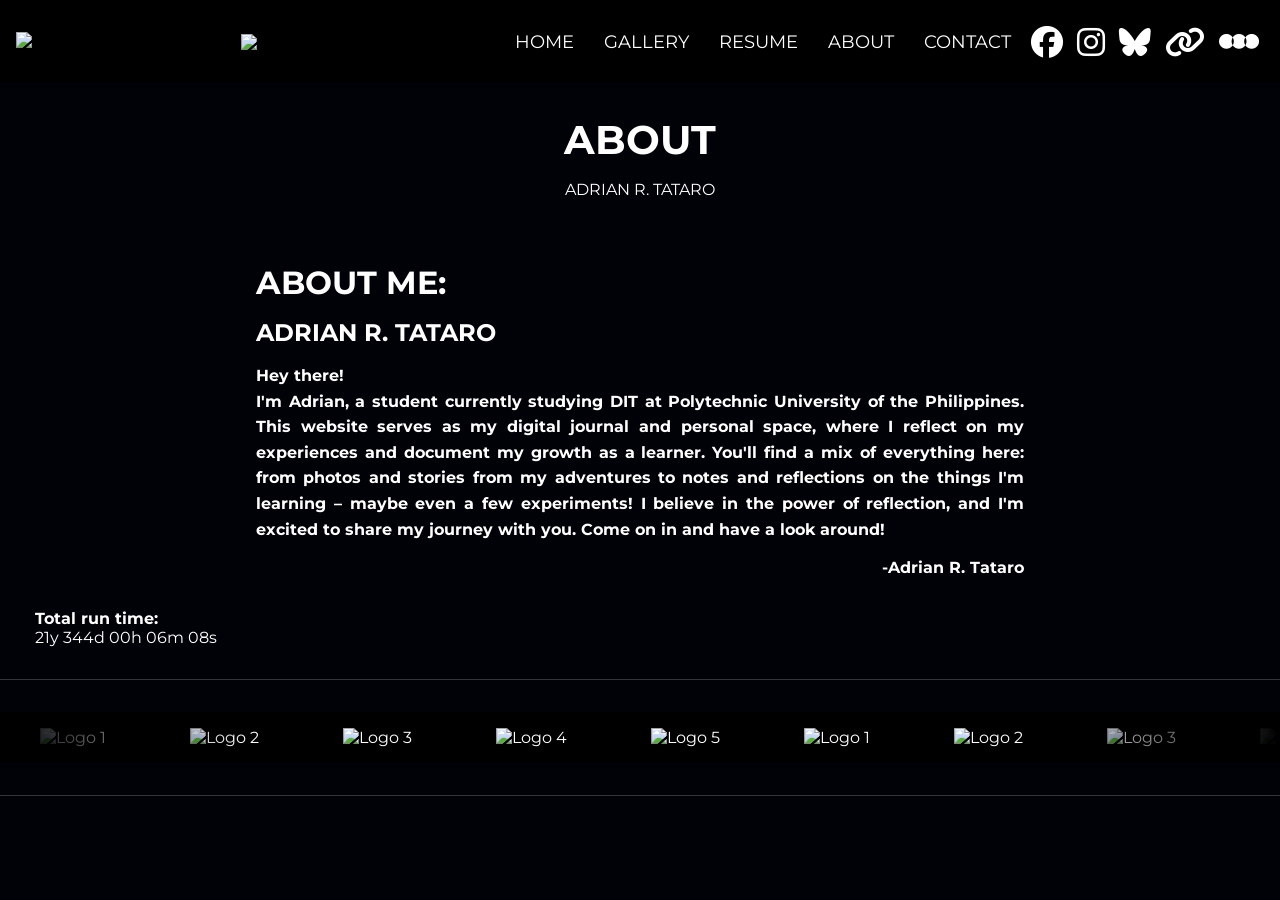
==== about.html @ 71520cca "Add files via upload" ====
<!DOCTYPE html>
<html lang="en">
<head>
    <meta charset="UTF-8">
    <meta name="viewport" content="width=device-width, initial-scale=1.0">
    <title>Adrian R. Tataro</title>
    <link rel="icon" type="image/x-icon" href="assets/logo.svg">
    <link rel="stylesheet" href="about.css">
    <link rel="stylesheet" href="https://cdnjs.cloudflare.com/ajax/libs/font-awesome/6.6.0/css/all.min.css" integrity="sha512-Kc323vGBEqzTmouAECnVceyQqyqdsSiqLQISBL29aUW4U/M7pSPA/gEUZQqv1cwx4OnYxTxve5UMg5GT6L4JJg==" crossorigin="anonymous" referrerpolicy="no-referrer" />
    <link href="https://fonts.googleapis.com/css2?family=Montserrat:wght@400;500&display=swap" rel="stylesheet">
</head>
<body>
    <div class="banner">
        <div class="navbar">
            <nav>
                <div class="box" id="box1">
                    <a href="https://www.facebook.com/DepedTayoTaytaySeniorHS.342569?mibextid=ZbWKwL">
                        <img src="assets/logo.svg" class="logo" id="box1">
                    </a>
                </div>
                <img src="assets/adrian.svg" class="logo">  
                <div class="openMenu"><i class="fa fa-bars"></i></div>
                <ul class="mainMenu">
                    <li><a href="index.html">HOME</a></li>
                    <li><a href="gallery.html">GALLERY</a></li> 
                    <li><a href="resume.html">RESUME</a></li>
                    <li><a href="about.html">ABOUT</a></li>
                    <li><a href="contact.html">CONTACT</a></li>
                    <div class="closeMenu"><i class="fa fa-times"></i></div>
                    <span class="icons">
                        <a href="https://www.facebook.com/share/1AsnCJMEmv/"><i class="fab fa-facebook"></i></a>
                        <a href="https://www.instagram.com/itzzianrt?igsh=MW01MHlsNHFwZWdldg=="><i class="fab fa-instagram"></i></a>
                        <a href="https://bsky.app/profile/ianrem.bsky.social"><i class="fa-brands fa-bluesky"></i></a>
                        <a href="https://10dumplings.carrd.co/"><i class="fa-solid fa-link"></i></a>
                        <a href="https://boxd.it/aoNG5"><i class="fa-brands fa-letterboxd"></i></a>
                    </span>
                </ul>
            </nav>
        </div>

        <div class="content">
            <h1>ABOUT</h1>
            <p>ADRIAN R. TATARO</p>
        </div>
    
        <div class="abouti">
            <h1>ABOUT ME:</h1>
            <h2>ADRIAN R. TATARO</h2>
            <h3>
                Hey there! <br>I'm Adrian, a student currently studying DIT at Polytechnic University of the Philippines. This website serves as my digital journal and personal space, where I reflect on my experiences and document my growth as a learner. You'll find a mix of everything here: from photos and stories from my adventures to notes and reflections on the things I'm learning – maybe even a few experiments! I believe in the power of reflection, and I'm excited to share my journey with you. Come on in and have a look around!
            </h3>
            <h6>-Adrian R. Tataro</h6>    
        </div>

        <!-- Total run time since creation (set start date in data-start) -->
                <div class="runtime">
                        <h4>Total run time:</h4>
                        <p id="runTime" data-start="2005-01T00:00:00Z">Calculating...</p>
                        <!-- Inline fallback: compute and display elapsed time immediately in case external JS is delayed or blocked -->
                        <script>
                        (function(){
                            try{
                                const el = document.getElementById('runTime');
                                if(!el) return;
                                const raw = (el.getAttribute('data-start')||'2020-01-01T00:00:00Z').trim();
                                let start = new Date(raw);
                                if (isNaN(start)) {
                                    if (/^\d{4}-\d{2}$/.test(raw)) start = new Date(raw + '-01T00:00:00Z');
                                    else if (/^\d{4}$/.test(raw)) start = new Date(raw + '-01-01T00:00:00Z');
                                }
                                if (isNaN(start)) return;
                                function formatElapsed(ms){
                                    const totalSec = Math.floor(ms/1000);
                                    const years = Math.floor(totalSec/(3600*24*365));
                                    const days = Math.floor((totalSec % (3600*24*365)) / (3600*24));
                                    const hours = Math.floor((totalSec % (3600*24)) / 3600);
                                    const minutes = Math.floor((totalSec % 3600) / 60);
                                    const seconds = totalSec % 60;
                                    const parts = [];
                                    if (years) parts.push(years + 'y');
                                    if (days) parts.push(days + 'd');
                                    parts.push(String(hours).padStart(2,'0') + 'h');
                                    parts.push(String(minutes).padStart(2,'0') + 'm');
                                    parts.push(String(seconds).padStart(2,'0') + 's');
                                    return parts.join(' ');
                                }
                                el.textContent = formatElapsed(Date.now() - start);
                            }catch(e){/* noop */}
                        })();
                        </script>
        
                </div>
    
        <hr>
    
        <div class="logos">
            <div class="logos-slide">
                <img src="assets/13.svg" alt="Logo 1" />
                <img src="assets/14.svg" alt="Logo 2" />
                <img src="assets/15.svg" alt="Logo 3" />
                <img src="assets/16.svg" alt="Logo 4" />
                <img src="assets/17.svg" alt="Logo 5" />
            </div>
            <div class="logos-slide">
                <img src="assets/13.svg" alt="Logo 1" />
                <img src="assets/14.svg" alt="Logo 2" />
                <img src="assets/15.svg" alt="Logo 3" />
                <img src="assets/16.svg" alt="Logo 4" />
                <img src="assets/17.svg" alt="Logo 5" />
            </div>
        </div>
        <hr>
    </div>

    <script src="./script.js"></script>
</body>
</html>
---- about.css ----
* {
  box-sizing: border-box;
  margin: 0;
  padding: 0;
}

body {
  background-color: #040720;
  font-family: "Montserrat", sans-serif;
  color: #fff;
}

.banner {
  width: 100%;
  min-height: 100vh;
  background-image: linear-gradient(rgba(0, 0, 0, 0.75), rgba(0, 0, 0, 0.75)), url(assets/background.jpg);
  background-size: cover;
  background-position: center;
  background-attachment: fixed;
   /*padding: 1rem;*/
}

nav {
  background: rgb(0, 0, 0);
  color: rgb(255, 255, 255);
  display: flex;
  align-items: center;
  justify-content: space-between;
  padding: 1rem;
}

.logo {
  width: 50px;
  cursor: pointer;
}

#box1 {
  animation: logo 5s infinite linear;
}

@keyframes logo {
  from {
    transform: rotateY(0deg);
  }
  to {
    transform: rotateY(359deg);
  }
}

.mainMenu {
  display: flex;
  list-style: none;
}

.mainMenu li a {
  display: inline-block;
  padding: 15px;
  text-decoration: none;
  text-transform: uppercase;
  color: rgb(255, 255, 255);
  font-size: 1.1rem;
  transition: 0.2s ease;
}

.mainMenu li a:hover {
  background: rgb(255, 94, 0);
}

.openMenu,
.closeMenu {
  font-size: 2rem;
  display: none;
  cursor: pointer;
}

.icons i {
  color: white;
  font-size: 2rem;
  margin: 0 5px;
  cursor: pointer;
  margin-top: 10px;
}

.fa-facebook:hover {
  color: rgb(0, 110, 255);
}
.fa-bluesky:hover {
  color: rgb(86, 154, 243);
}
.fa-instagram:hover {
  color: rgb(255, 0, 191);
}
.fa-link:hover {
  color: rgb(255, 123, 0);
}
.fa-letterboxd:hover {
  color: green;
}

.content {
  text-align: center;
  padding: 2rem 0;
}

.content h1 {
  font-size: 2.5rem;
  margin-bottom: 1rem;
}

.abouti {
  max-width: 800px;
  margin: 0 auto;
  padding: 2rem 1rem;
}

.abouti h1 {
  font-size: 2rem;
  margin-bottom: 1rem;
}

.abouti h2 {
  font-size: 1.5rem;
  margin-bottom: 1rem;
}

.abouti h3 {
  font-size: 1rem;
  line-height: 1.6;
  margin-bottom: 1rem;
  text-align: justify;
}

.abouti h6 {
  font-size: 1rem;
  text-align: right;
}

/* Small left indent for the runtime block so text isn't flush against the edge */
.runtime {
  padding-left: 35px;
}

hr {
  border: none;
  border-top: 1px solid rgba(255, 255, 255, 0.2);
  margin: 2rem 0;
}

.logos {
  overflow: hidden;
  padding: 1rem 0;
  background: black;
  white-space: nowrap;
  position: relative;
}

.logos:before,
.logos:after {
  position: absolute;
  top: 0;
  width: 250px;
  height: 100%;
  content: "";
  z-index: 2;
}

.logos:before {
  left: 0;
  background: linear-gradient(to left, rgba(0, 0, 0, 0), black);
}

.logos:after {
  right: 0;
  background: linear-gradient(to right, rgba(0, 0, 0, 0), black);
}

.logos:hover .logos-slide {
  animation-play-state: paused;
}

.logos-slide {
  display: inline-block;
  animation: 10s slide infinite linear;
}

.logos-slide img {
  height: 50px;
  margin: 0 40px;
}

@keyframes slide {
  from {
    transform: translateX(0);
  }
  to {
    transform: translateX(-100%);
  }
}

@media (max-width: 800px) {
  .mainMenu {
    height: 100vh;
    position: fixed;
    top: 0;
    right: 0;
    left: 0;
    z-index: 10;
    flex-direction: column;
    justify-content: center;
    align-items: center;
    background: rgb(0, 0, 0);
    transition: top 1s ease;
    display: none;
  }

  .mainMenu .closeMenu {
    display: block;
    position: absolute;
    top: 20px;
    right: 20px;
  }

  .openMenu {
    display: block;
  }

  .mainMenu li a:hover {
    background: none;
    color: rgb(255, 123, 0);
  }

  .icons i {
    margin: 0 10px;
  }

  .content h1 {
    font-size: 2rem;
  }

  .content h6 {
    font-size: 0.9rem;
  }

  .abouti h1 {
    font-size: 1.75rem;
  }

  .abouti h2 {
    font-size: 1.25rem;
  }

  .abouti h3 {
    font-size: 0.9rem;
  }

  .logos-slide img {
    height: 40px;
    margin: 0 20px;
  }
}
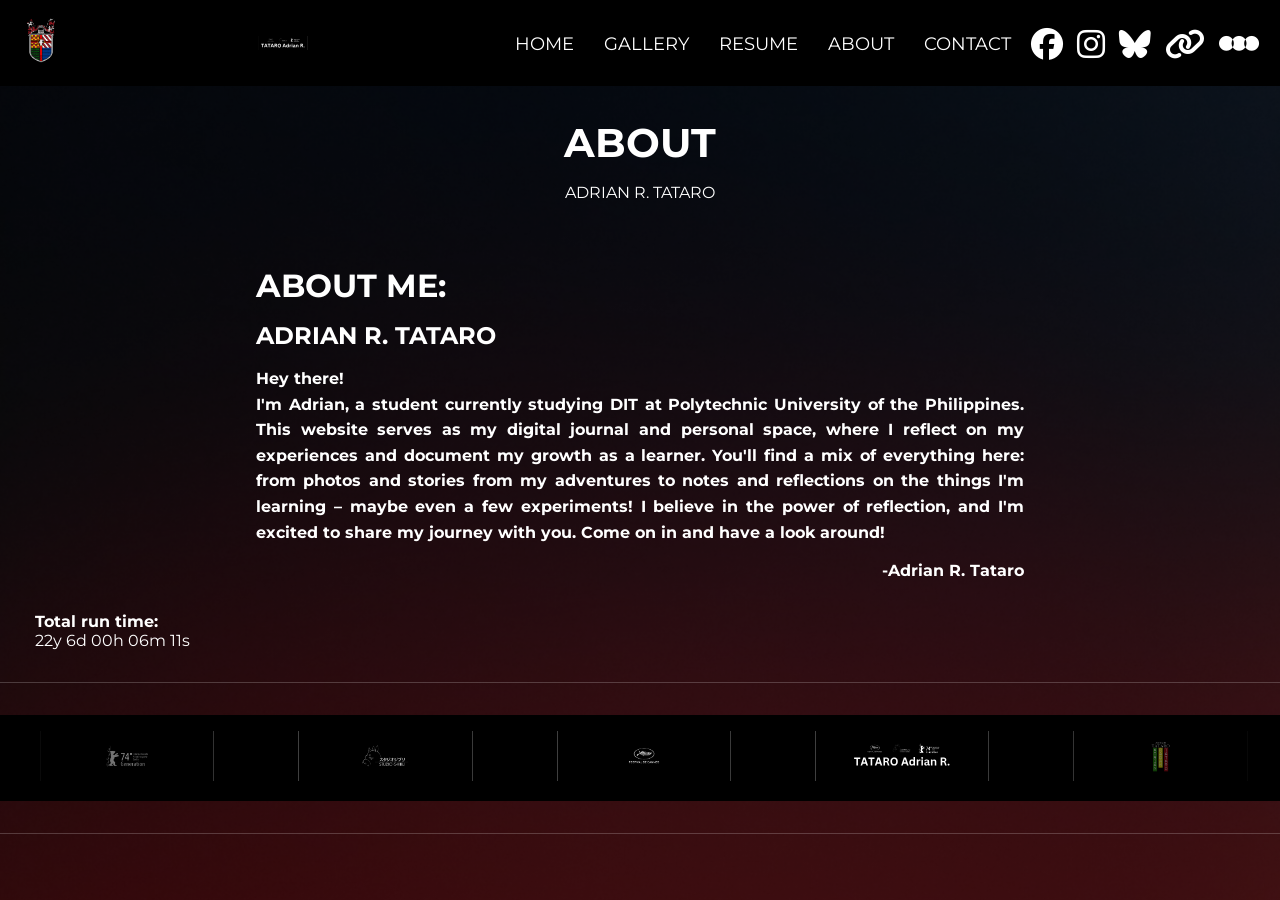
==== commit 83c84cef: "Add files via upload" ====
--- a/about.html
+++ b/about.html
@@ -56,13 +56,15 @@
         <!-- Total run time since creation (set start date in data-start) -->
                 <div class="runtime">
                         <h4>Total run time:</h4>
-                        <p id="runTime" data-start="2005-01T00:00:00Z">Calculating...</p>
+                        <p id="runTime" data-start="2004-11-30T00:00:00Z">Calculating...</p>
                         <!-- Inline fallback: compute and display elapsed time immediately in case external JS is delayed or blocked -->
                         <script>
                         (function(){
                             try{
                                 const el = document.getElementById('runTime');
                                 if(!el) return;
+                                // Mark that inline script is managing the runtime so external script won't start another interval
+                                window.__runTimeManaged = true;
                                 const raw = (el.getAttribute('data-start')||'2020-01-01T00:00:00Z').trim();
                                 let start = new Date(raw);
                                 if (isNaN(start)) {
@@ -70,22 +72,43 @@
                                     else if (/^\d{4}$/.test(raw)) start = new Date(raw + '-01-01T00:00:00Z');
                                 }
                                 if (isNaN(start)) return;
-                                function formatElapsed(ms){
-                                    const totalSec = Math.floor(ms/1000);
-                                    const years = Math.floor(totalSec/(3600*24*365));
-                                    const days = Math.floor((totalSec % (3600*24*365)) / (3600*24));
-                                    const hours = Math.floor((totalSec % (3600*24)) / 3600);
-                                    const minutes = Math.floor((totalSec % 3600) / 60);
-                                    const seconds = totalSec % 60;
+
+                                function computeParts(start, now){
+                                    let years = now.getFullYear() - start.getFullYear();
+                                    const anniv = new Date(start);
+                                    anniv.setFullYear(start.getFullYear() + years);
+                                    if (anniv > now) {
+                                        years--;
+                                        anniv.setFullYear(start.getFullYear() + years);
+                                    }
+                                    const msSinceAnniv = now - anniv;
+                                    const days = Math.floor(msSinceAnniv / (24*3600*1000));
+                                    let rem = msSinceAnniv - days * 24*3600*1000;
+                                    const hours = Math.floor(rem / (3600*1000)); rem -= hours * 3600*1000;
+                                    const minutes = Math.floor(rem / (60*1000)); rem -= minutes * 60*1000;
+                                    const seconds = Math.floor(rem / 1000);
+                                    return { years, days, hours, minutes, seconds };
+                                }
+
+                                function formatParts(p){
                                     const parts = [];
-                                    if (years) parts.push(years + 'y');
-                                    if (days) parts.push(days + 'd');
-                                    parts.push(String(hours).padStart(2,'0') + 'h');
-                                    parts.push(String(minutes).padStart(2,'0') + 'm');
-                                    parts.push(String(seconds).padStart(2,'0') + 's');
+                                    if (p.years) parts.push(p.years + 'y');
+                                    if (p.days || p.years) parts.push(p.days + 'd');
+                                    parts.push(String(p.hours).padStart(2,'0') + 'h');
+                                    parts.push(String(p.minutes).padStart(2,'0') + 'm');
+                                    parts.push(String(p.seconds).padStart(2,'0') + 's');
                                     return parts.join(' ');
                                 }
-                                el.textContent = formatElapsed(Date.now() - start);
+
+                                function tick(){
+                                    const now = new Date();
+                                    const p = computeParts(start, now);
+                                    el.textContent = formatParts(p);
+                                }
+
+                                tick();
+                                // update every second
+                                window.__runTimeInterval = window.__runTimeInterval || setInterval(tick, 1000);
                             }catch(e){/* noop */}
                         })();
                         </script>
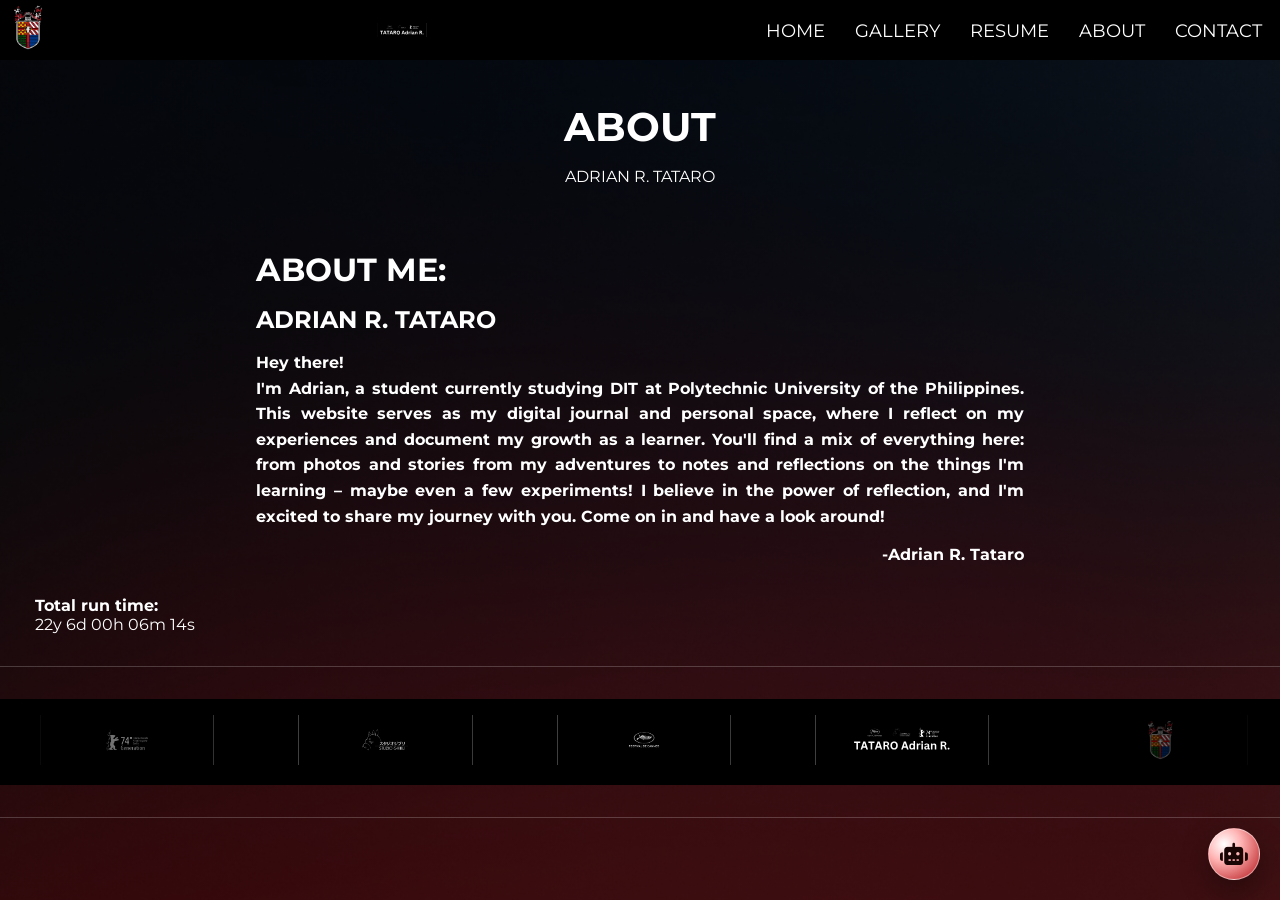
==== commit b935bc21: "Add files via upload" ====
--- a/about.html
+++ b/about.html
@@ -7,6 +7,7 @@
     <title>Adrian R. Tataro</title>
     <link rel="icon" type="image/x-icon" href="assets/logo.svg">
     <link rel="stylesheet" href="about.css">
+    <link rel="stylesheet" href="ai-assistant.css">
     <link rel="stylesheet" href="https://cdnjs.cloudflare.com/ajax/libs/font-awesome/6.6.0/css/all.min.css" integrity="sha512-Kc323vGBEqzTmouAECnVceyQqyqdsSiqLQISBL29aUW4U/M7pSPA/gEUZQqv1cwx4OnYxTxve5UMg5GT6L4JJg==" crossorigin="anonymous" referrerpolicy="no-referrer" />
     <link href="https://fonts.googleapis.com/css2?family=Montserrat:wght@400;500&display=swap" rel="stylesheet">
 </head>
@@ -136,7 +137,35 @@
         <hr>
     </div>
 
+    <!-- AIDI Site Assistant - START -->
+    <div id="ai-assistant">
+        <button id="ai-assistant-toggle" aria-label="Open site assistant">
+            <i class="fa-solid fa-robot"></i>
+        </button>
+
+        <div id="ai-assistant-popup" aria-label="AI assistant chat" role="dialog" aria-modal="false">
+            <div class="ai-assistant-header">
+                <span class="ai-assistant-title">AIDI Site Assistant</span>
+                <button id="ai-assistant-close" class="ai-assistant-close" aria-label="Close site assistant">&times;</button>
+            </div>
+            <div class="ai-assistant-body">
+                <div id="ai-assistant-response" class="ai-assistant-response"></div>
+                <div class="ai-assistant-input-row">
+                    <input type="text" id="ai-assistant-input" placeholder="Ask about this site...">
+                    <button id="ai-assistant-send">Send</button>
+                </div>
+                <div class="ai-assistant-hints">
+                    <span>Ask about sections, projects, or contact info.</span>
+                    <span>© Adrian R. Tataro</span>
+                </div>
+            </div>
+        </div>
+    </div>
+    <!-- AIDI Site Assistant - END -->
+
+    <script src="https://js.puter.com/v2/"></script>
     <script src="./script.js"></script>
+    <script src="./ai-assistant.js"></script>
 </body>
 </html>
 
--- a/about.css
+++ b/about.css
@@ -18,7 +18,7 @@
   background-size: cover;
   background-position: center;
   background-attachment: fixed;
-   /*padding: 1rem;*/
+  padding-top: 70px; /* reserve space for fixed navbar */
 }
 
 nav {
@@ -27,7 +27,17 @@
   display: flex;
   align-items: center;
   justify-content: space-between;
-  padding: 1rem;
+  padding: 0.2rem;
+}
+
+/* Keep the navbar visible while scrolling */
+.navbar {
+  position: fixed;
+  top: 0;
+  left: 0;
+  right: 0;
+  z-index: 9999;
+  background: rgba(0,0,0,0.95);
 }
 
 .logo {
@@ -74,6 +84,10 @@
   cursor: pointer;
 }
 
+.icons {
+  display: none;
+}
+
 .icons i {
   color: white;
   font-size: 2rem;
@@ -173,10 +187,6 @@
 .logos:after {
   right: 0;
   background: linear-gradient(to right, rgba(0, 0, 0, 0), black);
-}
-
-.logos:hover .logos-slide {
-  animation-play-state: paused;
 }
 
 .logos-slide {
@@ -210,8 +220,16 @@
     justify-content: center;
     align-items: center;
     background: rgb(0, 0, 0);
-    transition: top 1s ease;
-    display: none;
+    transform: translateY(-100%);
+    opacity: 0;
+    pointer-events: none;
+    transition: transform 0.3s ease, opacity 0.3s ease;
+  }
+
+  .mainMenu.is-open {
+    transform: translateY(0);
+    opacity: 1;
+    pointer-events: auto;
   }
 
   .mainMenu .closeMenu {
@@ -230,6 +248,13 @@
     color: rgb(255, 123, 0);
   }
 
+  .icons {
+    display: flex;
+    justify-content: center;
+    align-items: center;
+    margin-top: 1rem;
+  }
+
   .icons i {
     margin: 0 10px;
   }
--- a/ai-assistant.css
+++ b/ai-assistant.css
@@ -0,0 +1,278 @@
+/* Floating AI assistant widget */
+
+#ai-assistant {
+    position: fixed;
+    bottom: 20px;
+    right: 20px;
+    z-index: 9999;
+    font-family: 'Montserrat', system-ui, -apple-system, BlinkMacSystemFont, 'Segoe UI', sans-serif;
+}
+
+#ai-assistant-toggle {
+    width: 52px;
+    height: 52px;
+    border-radius: 50%;
+    border: 1px solid rgba(255, 255, 255, 0.45);
+    cursor: pointer;
+    display: flex;
+    align-items: center;
+    justify-content: center;
+    background: radial-gradient(circle at 30% 30%, #ffffff 0%, #ffb3b3 35%, #b31217 100%);
+    color: #1a0505;
+    box-shadow: 0 12px 28px rgba(0, 0, 0, 0.35);
+    transition: transform 0.2s ease, box-shadow 0.2s ease, background 0.2s ease, border-color 0.2s ease;
+}
+
+#ai-assistant-toggle i {
+    font-size: 22px;
+}
+
+/* Subtle "blinking" animation for the robot icon */
+#ai-assistant-toggle i.fa-robot {
+    animation: ai-eye-blink 2.5s infinite ease-in-out;
+    transform-origin: center 60%;
+}
+
+#ai-assistant-toggle:hover {
+    transform: translateY(-3px) scale(1.03);
+    box-shadow: 0 18px 36px rgba(0, 0, 0, 0.45);
+    border-color: rgba(255, 230, 230, 0.95);
+}
+
+#ai-assistant-toggle:active {
+    transform: translateY(0) scale(0.97);
+    box-shadow: 0 6px 18px rgba(0, 0, 0, 0.3);
+}
+
+/* Popup panel */
+
+#ai-assistant-popup {
+    position: fixed;
+    bottom: 90px;
+    right: 20px;
+    width: 320px;
+    max-width: calc(100% - 40px);
+    max-height: 70vh;
+    background: rgba(20, 0, 4, 0.93);
+    backdrop-filter: blur(12px);
+    border-radius: 18px;
+    box-shadow: 0 18px 40px rgba(0, 0, 0, 0.55);
+    overflow: hidden;
+    display: none;
+    flex-direction: column;
+}
+
+#ai-assistant-popup.open {
+    display: flex;
+    animation: ai-fade-in 0.25s ease-out;
+}
+
+.ai-assistant-header {
+    padding: 10px 14px;
+    background: linear-gradient(135deg, #5c0000 0%, #b31217 45%, #ff4b2b 100%);
+    color: #ffffff;
+    display: flex;
+    align-items: center;
+    justify-content: space-between;
+}
+
+.ai-assistant-title {
+    font-size: 13px;
+    font-weight: 600;
+    letter-spacing: 0.04em;
+    text-transform: uppercase;
+}
+
+.ai-assistant-close {
+    border: none;
+    background: transparent;
+    color: #ffffff;
+    font-size: 18px;
+    cursor: pointer;
+    padding: 0 4px;
+}
+
+.ai-assistant-body {
+    padding: 10px 12px 12px;
+    background: transparent;
+    display: flex;
+    flex-direction: column;
+    gap: 8px;
+}
+
+.ai-assistant-response {
+    min-height: 60px;
+    max-height: 200px;
+    overflow-y: auto;
+    padding: 8px 10px;
+    background: rgba(30, 0, 5, 0.9);
+    border-radius: 10px;
+    border: 1px solid rgba(255, 76, 76, 0.55);
+    font-size: 13px;
+    color: #fbecec;
+}
+
+.ai-assistant-response.show {
+    display: block;
+}
+
+.ai-assistant-input-row {
+    display: flex;
+    gap: 6px;
+    align-items: center;
+}
+
+#ai-assistant-input {
+    flex: 1;
+    padding: 8px 10px;
+    border-radius: 8px;
+    border: 1px solid #d0d0d0;
+    font-size: 13px;
+    outline: none;
+    box-sizing: border-box;
+}
+
+#ai-assistant-input:focus {
+    border-color: #667eea;
+}
+
+#ai-assistant-send {
+    padding: 8px 12px;
+    border-radius: 8px;
+    border: none;
+    cursor: pointer;
+    font-size: 13px;
+    font-weight: 600;
+    color: #ffffff;
+    background: linear-gradient(135deg, #5c0000 0%, #b31217 45%, #ff4b2b 100%);
+}
+
+#ai-assistant-send:hover {
+    filter: brightness(1.05);
+}
+
+.ai-assistant-hints {
+    font-size: 11px;
+    color: #666666;
+}
+
+.ai-assistant-hints span {
+    display: block;
+}
+
+.ai-loading {
+    display: inline-block;
+    width: 18px;
+    height: 18px;
+    border: 3px solid #e0e0e0;
+    border-top: 3px solid #667eea;
+    border-radius: 50%;
+    animation: ai-spin 1s linear infinite;
+    margin-right: 6px;
+}
+
+/* Threaded messages */
+
+.ai-msg {
+    margin-bottom: 6px;
+    display: flex;
+    flex-direction: column;
+    font-size: 12px;
+}
+
+.ai-msg-who {
+    font-weight: 600;
+    margin-bottom: 2px;
+}
+
+.ai-msg-text {
+    padding: 6px 8px;
+    border-radius: 6px;
+    background: #2b0005;
+    color: #fdf4f4;
+}
+
+.ai-msg-user .ai-msg-text {
+    background: #4d0005;
+    align-self: flex-end;
+}
+
+.ai-msg-assistant .ai-msg-text {
+    background: #2b0005;
+}
+
+.ai-msg-placeholder {
+    font-size: 12px;
+    color: #f3c0c0;
+}
+
+@keyframes ai-spin {
+    0% { transform: rotate(0deg); }
+    100% { transform: rotate(360deg); }
+}
+
+@keyframes ai-fade-in {
+    from {
+        opacity: 0;
+        transform: translateY(8px);
+    }
+    to {
+        opacity: 1;
+        transform: translateY(0);
+    }
+}
+
+@media (max-width: 900px) {
+    /* On small screens, keep the widget but make
+       the popup span more of the width for readability */
+    #ai-assistant-popup {
+        right: 10px;
+        left: 10px;
+        width: auto;
+    }
+}
+
+@media (max-width: 600px) {
+    #ai-assistant-popup {
+        bottom: 70px;
+        max-height: 60vh;
+        width: 90vw;
+        max-width: 280px;
+        right: 10px;
+        left: auto;
+    }
+
+    .ai-assistant-header {
+        padding: 8px 10px;
+    }
+
+    .ai-assistant-body {
+        padding: 8px 10px 10px;
+        gap: 6px;
+    }
+
+    .ai-assistant-response {
+        max-height: 160px;
+        font-size: 12px;
+    }
+
+    #ai-assistant-input {
+        padding: 6px 8px;
+        font-size: 12px;
+    }
+
+    #ai-assistant-send {
+        padding: 6px 10px;
+        font-size: 12px;
+    }
+}
+
+/* Simulate a quick eye blink by squashing the icon slightly */
+@keyframes ai-eye-blink {
+    0%, 88%, 100% {
+        transform: scaleY(1);
+    }
+    90%, 92% {
+        transform: scaleY(0.6);
+    }
+}
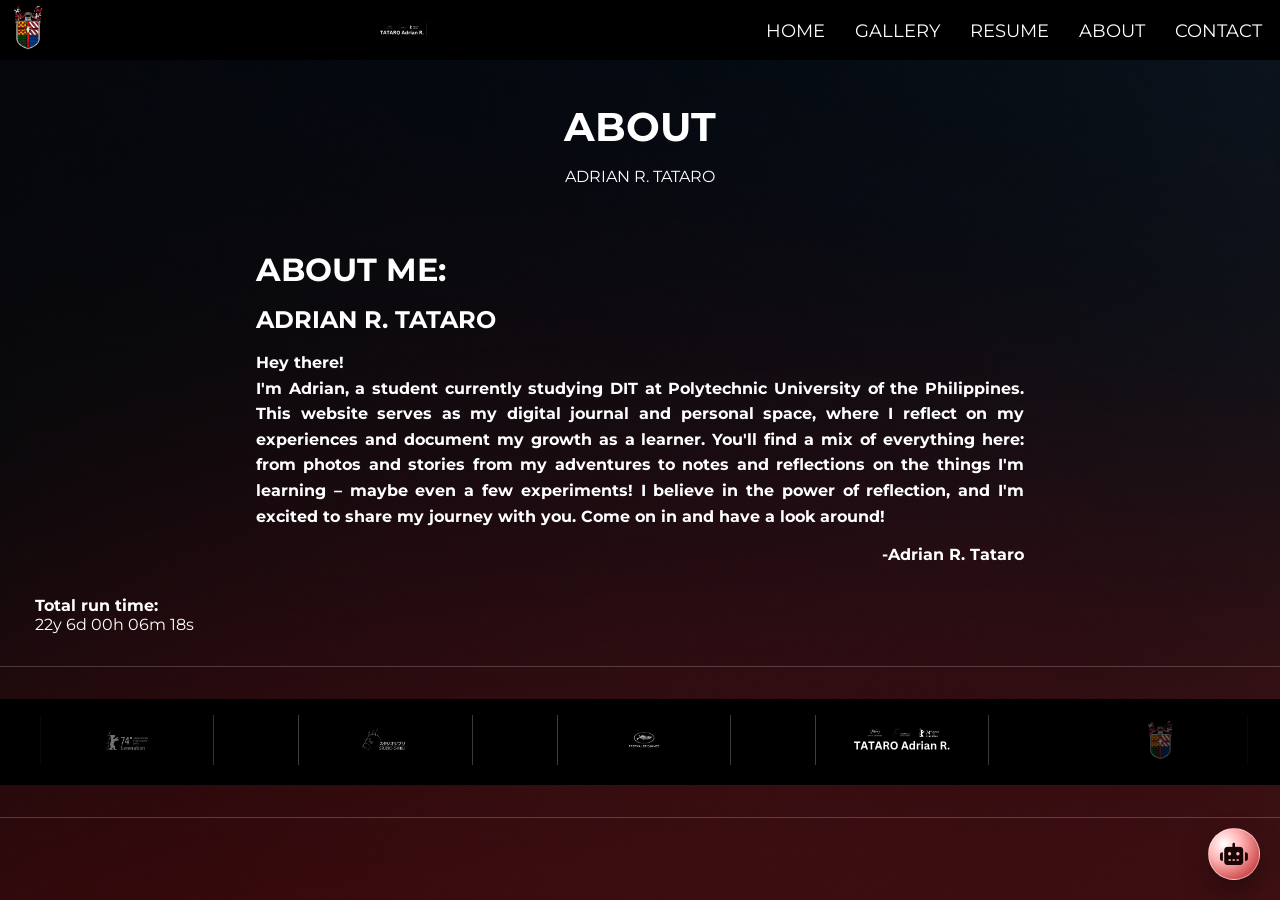
==== commit a3c74666: "Add files via upload" ====
--- a/about.html
+++ b/about.html
@@ -34,7 +34,7 @@
                         <a href="https://www.instagram.com/itzzianrt?igsh=MW01MHlsNHFwZWdldg=="><i class="fab fa-instagram"></i></a>
                         <a href="https://bsky.app/profile/ianrem.bsky.social"><i class="fa-brands fa-bluesky"></i></a>
                         <a href="https://10dumplings.carrd.co/"><i class="fa-solid fa-link"></i></a>
-                        <a href="https://boxd.it/aoNG5"><i class="fa-brands fa-letterboxd"></i></a>
+                        <a href="https://m.imdb.com/user/ur212800092/?ref_=ext_shr_lnk"><i class="fa-brands fa-imdb"></i></a>
                     </span>
                 </ul>
             </nav>
--- a/about.css
+++ b/about.css
@@ -108,8 +108,8 @@
 .fa-link:hover {
   color: rgb(255, 123, 0);
 }
-.fa-letterboxd:hover {
-  color: green;
+.fa-imdb:hover {
+  color: yellow;
 }
 
 .content {
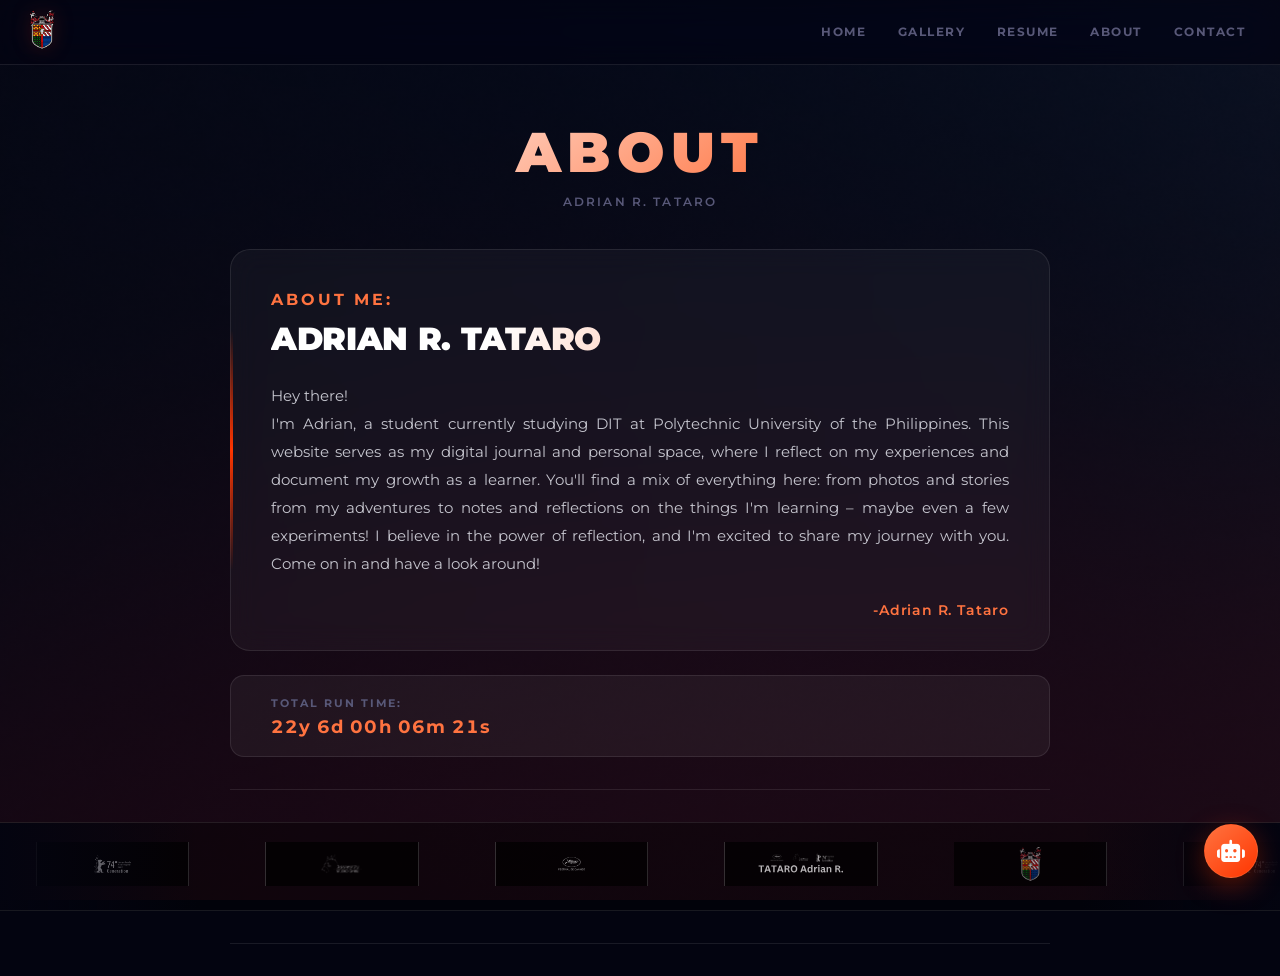
==== commit 178de48f: "Add files via upload" ====
--- a/about.html
+++ b/about.html
@@ -1,4 +1,3 @@
-
 <!DOCTYPE html>
 <html lang="en">
 <head>
@@ -8,10 +7,17 @@
     <link rel="icon" type="image/x-icon" href="assets/logo.svg">
     <link rel="stylesheet" href="about.css">
     <link rel="stylesheet" href="ai-assistant.css">
+    <link rel="stylesheet" href="site-enhancements.css">
     <link rel="stylesheet" href="https://cdnjs.cloudflare.com/ajax/libs/font-awesome/6.6.0/css/all.min.css" integrity="sha512-Kc323vGBEqzTmouAECnVceyQqyqdsSiqLQISBL29aUW4U/M7pSPA/gEUZQqv1cwx4OnYxTxve5UMg5GT6L4JJg==" crossorigin="anonymous" referrerpolicy="no-referrer" />
     <link href="https://fonts.googleapis.com/css2?family=Montserrat:wght@400;500&display=swap" rel="stylesheet">
 </head>
 <body>
+    <div id="site-splash" aria-hidden="true">
+        <img src="assets/logo.svg" alt="" class="splash-logo">
+        <div class="splash-spinner"></div>
+        <span class="splash-label">Loading</span>
+    </div>
+
     <div class="banner">
         <div class="navbar">
             <nav>
@@ -20,7 +26,7 @@
                         <img src="assets/logo.svg" class="logo" id="box1">
                     </a>
                 </div>
-                <img src="assets/adrian.svg" class="logo">  
+                 
                 <div class="openMenu"><i class="fa fa-bars"></i></div>
                 <ul class="mainMenu">
                     <li><a href="index.html">HOME</a></li>
@@ -163,10 +169,13 @@
     </div>
     <!-- AIDI Site Assistant - END -->
 
+    <button type="button" id="scroll-top-btn" aria-label="Scroll back to top">
+        <i class="fa-solid fa-arrow-up" aria-hidden="true"></i>
+    </button>
+
     <script src="https://js.puter.com/v2/"></script>
     <script src="./script.js"></script>
     <script src="./ai-assistant.js"></script>
+    <script src="./site-enhancements.js"></script>
 </body>
-</html>
-
-
+</html>
--- a/about.css
+++ b/about.css
@@ -1,192 +1,356 @@
-
-* {
+/* ============================================================
+   ABOUT.CSS — Adrian R. Tataro Portfolio · about.html
+   2026 redesign: glassmorphism, gradient text, aurora bg
+   ============================================================ */
+
+:root {
+  --bg:        #030410;
+  --surface:   rgba(255, 255, 255, 0.05);
+  --surface2:  rgba(255, 255, 255, 0.08);
+  --border:    rgba(255, 255, 255, 0.09);
+  --accent:    #ff3500;
+  --accent2:   #ff7340;
+  --text:      #ecedf5;
+  --muted:     #585878;
+  --glow:      rgba(255, 53, 0, 0.18);
+  --r:         14px;
+  --r-pill:    100px;
+}
+
+*, *::before, *::after {
   box-sizing: border-box;
   margin: 0;
   padding: 0;
 }
 
 body {
-  background-color: #040720;
+  background-color: var(--bg);
   font-family: "Montserrat", sans-serif;
-  color: #fff;
-}
-
+  color: var(--text);
+  overflow-x: hidden;
+}
+
+/* ── Aurora ambient layer ── */
+body::before {
+  content: '';
+  position: fixed;
+  inset: 0;
+  background:
+    radial-gradient(ellipse 65% 45% at 12% 12%, rgba(255, 53, 0, 0.08) 0%, transparent 65%),
+    radial-gradient(ellipse 45% 65% at 88% 85%, rgba(180, 18, 0, 0.06) 0%, transparent 65%),
+    radial-gradient(ellipse 35% 35% at 55% 45%, rgba(255, 100, 0, 0.03) 0%, transparent 55%);
+  pointer-events: none;
+  z-index: 0;
+}
+
+/* ─────────────────────────────────────────────
+   BANNER
+───────────────────────────────────────────── */
 .banner {
   width: 100%;
   min-height: 100vh;
-  background-image: linear-gradient(rgba(0, 0, 0, 0.75), rgba(0, 0, 0, 0.75)), url(assets/background.jpg);
+  background-image:
+    linear-gradient(rgba(3, 4, 16, 0.82), rgba(3, 4, 16, 0.90)),
+    url(assets/background.jpg);
   background-size: cover;
   background-position: center;
   background-attachment: fixed;
-  padding-top: 70px; /* reserve space for fixed navbar */
-}
-
+  padding-top: 70px;
+  position: relative;
+  z-index: 1;
+}
+
+/* ─────────────────────────────────────────────
+   NAVBAR — frosted glass
+───────────────────────────────────────────── */
 nav {
-  background: rgb(0, 0, 0);
-  color: rgb(255, 255, 255);
+  background: transparent;
+  color: var(--text);
   display: flex;
   align-items: center;
   justify-content: space-between;
-  padding: 0.2rem;
-}
-
-/* Keep the navbar visible while scrolling */
+  padding: 0 1.25rem;
+  height: 64px;
+}
+
 .navbar {
   position: fixed;
-  top: 0;
-  left: 0;
-  right: 0;
+  top: 0; left: 0; right: 0;
   z-index: 9999;
-  background: rgba(0,0,0,0.95);
+  background: rgba(3, 4, 16, 0.70);
+  backdrop-filter: blur(22px) saturate(180%);
+  -webkit-backdrop-filter: blur(22px) saturate(180%);
+  border-bottom: 1px solid var(--border);
 }
 
 .logo {
-  width: 50px;
+  width: 44px;
+  height: 44px;
   cursor: pointer;
-}
-
-#box1 {
-  animation: logo 5s infinite linear;
-}
+  filter: drop-shadow(0 0 10px var(--glow));
+  transition: filter 0.3s ease;
+}
+
+.logo:hover {
+  filter: drop-shadow(0 0 16px rgba(255, 115, 64, 0.4));
+}
+
+#box1 { animation: logo 6s infinite linear; }
 
 @keyframes logo {
-  from {
-    transform: rotateY(0deg);
-  }
-  to {
-    transform: rotateY(359deg);
-  }
-}
-
+  from { transform: rotateY(0deg); }
+  to   { transform: rotateY(360deg); }
+}
+
+/* ─────────────────────────────────────────────
+   MAIN MENU
+───────────────────────────────────────────── */
 .mainMenu {
   display: flex;
   list-style: none;
+  align-items: center;
+  gap: 0.1rem;
 }
 
 .mainMenu li a {
+  position: relative;
   display: inline-block;
-  padding: 15px;
+  padding: 9px 15px;
   text-decoration: none;
   text-transform: uppercase;
-  color: rgb(255, 255, 255);
-  font-size: 1.1rem;
-  transition: 0.2s ease;
+  color: var(--muted);
+  font-size: 0.72rem;
+  font-weight: 700;
+  letter-spacing: 0.13em;
+  border-radius: 8px;
+  transition: color 0.2s ease, background 0.2s ease;
+}
+
+.mainMenu li a::after {
+  content: '';
+  position: absolute;
+  bottom: 5px;
+  left: 50%;
+  transform: translateX(-50%) scaleX(0);
+  width: calc(100% - 30px);
+  height: 2px;
+  background: linear-gradient(90deg, var(--accent), var(--accent2));
+  border-radius: 1px;
+  transition: transform 0.25s cubic-bezier(0.4, 0, 0.2, 1);
 }
 
 .mainMenu li a:hover {
-  background: rgb(255, 94, 0);
+  color: var(--text);
+  background: var(--surface);
+}
+
+.mainMenu li a:hover::after {
+  transform: translateX(-50%) scaleX(1);
 }
 
 .openMenu,
 .closeMenu {
-  font-size: 2rem;
+  font-size: 1.5rem;
   display: none;
   cursor: pointer;
-}
-
-.icons {
-  display: none;
-}
+  color: var(--text);
+  padding: 8px;
+  border-radius: 8px;
+  transition: background 0.2s, color 0.2s;
+}
+
+.openMenu:hover, .closeMenu:hover {
+  background: var(--surface);
+  color: var(--accent2);
+}
+
+.icons { display: none; }
 
 .icons i {
-  color: white;
-  font-size: 2rem;
-  margin: 0 5px;
+  color: var(--muted);
+  font-size: 1.35rem;
+  margin: 0 8px;
   cursor: pointer;
-  margin-top: 10px;
-}
-
-.fa-facebook:hover {
-  color: rgb(0, 110, 255);
-}
-.fa-bluesky:hover {
-  color: rgb(86, 154, 243);
-}
-.fa-instagram:hover {
-  color: rgb(255, 0, 191);
-}
-.fa-link:hover {
-  color: rgb(255, 123, 0);
-}
-.fa-imdb:hover {
-  color: yellow;
-}
-
+  transition: color 0.2s, transform 0.2s;
+}
+
+.icons i:hover { transform: translateY(-3px); }
+
+.fa-facebook:hover  { color: #4f8ef7; }
+.fa-bluesky:hover   { color: #5b9ef9; }
+.fa-instagram:hover { color: #e040fb; }
+.fa-link:hover      { color: var(--accent2); }
+.fa-imdb:hover      { color: #f5c518; }
+
+/* ─────────────────────────────────────────────
+   PAGE HEADER
+───────────────────────────────────────────── */
 .content {
   text-align: center;
-  padding: 2rem 0;
+  padding: 3rem 2rem 1.5rem;
+  position: relative;
+  z-index: 1;
 }
 
 .content h1 {
-  font-size: 2.5rem;
-  margin-bottom: 1rem;
-}
-
+  font-size: clamp(2rem, 6vw, 3.5rem);
+  font-weight: 900;
+  letter-spacing: 0.12em;
+  text-transform: uppercase;
+  background: linear-gradient(140deg, #ffffff 20%, var(--accent2) 65%, var(--accent) 100%);
+  -webkit-background-clip: text;
+  -webkit-text-fill-color: transparent;
+  background-clip: text;
+  margin-bottom: 0.5rem;
+}
+
+.content p {
+  font-size: 0.75rem;
+  letter-spacing: 0.18em;
+  color: var(--muted);
+  text-transform: uppercase;
+  font-weight: 600;
+}
+
+/* ─────────────────────────────────────────────
+   ABOUT CARD
+───────────────────────────────────────────── */
 .abouti {
-  max-width: 800px;
-  margin: 0 auto;
-  padding: 2rem 1rem;
+  max-width: 820px;
+  margin: 1rem auto 0;
+  padding: 2.5rem 2.5rem 2rem;
+  background: rgba(255, 255, 255, 0.04);
+  backdrop-filter: blur(14px);
+  -webkit-backdrop-filter: blur(14px);
+  border: 1px solid var(--border);
+  border-radius: 20px;
+  position: relative;
+  z-index: 1;
+}
+
+/* Subtle accent glow on left edge */
+.abouti::before {
+  content: '';
+  position: absolute;
+  top: 20%;
+  left: -1px;
+  width: 3px;
+  height: 60%;
+  background: linear-gradient(180deg, transparent, var(--accent), transparent);
+  border-radius: 0 2px 2px 0;
 }
 
 .abouti h1 {
-  font-size: 2rem;
-  margin-bottom: 1rem;
+  font-size: 1.0rem;
+  font-weight: 700;
+  letter-spacing: 0.18em;
+  text-transform: uppercase;
+  color: var(--accent2);
+  margin-bottom: 0.6rem;
 }
 
 .abouti h2 {
-  font-size: 1.5rem;
-  margin-bottom: 1rem;
+  font-size: clamp(1.4rem, 4vw, 2rem);
+  font-weight: 900;
+  letter-spacing: -0.01em;
+  margin-bottom: 1.5rem;
+  background: linear-gradient(120deg, #ffffff 30%, var(--accent2) 100%);
+  -webkit-background-clip: text;
+  -webkit-text-fill-color: transparent;
+  background-clip: text;
 }
 
 .abouti h3 {
-  font-size: 1rem;
-  line-height: 1.6;
-  margin-bottom: 1rem;
+  font-size: 0.95rem;
+  font-weight: 400;
+  line-height: 1.85;
+  margin-bottom: 1.5rem;
   text-align: justify;
+  color: rgba(236, 237, 245, 0.82);
 }
 
 .abouti h6 {
-  font-size: 1rem;
+  font-size: 0.85rem;
+  font-weight: 600;
   text-align: right;
-}
-
-/* Small left indent for the runtime block so text isn't flush against the edge */
+  color: var(--accent2);
+  letter-spacing: 0.06em;
+}
+
+/* ─────────────────────────────────────────────
+   RUNTIME COUNTER
+───────────────────────────────────────────── */
 .runtime {
-  padding-left: 35px;
+  max-width: 820px;
+  margin: 1.5rem auto 0;
+  padding: 1.2rem 2rem 1.2rem 2.5rem;
+  background: var(--surface);
+  border: 1px solid var(--border);
+  border-radius: var(--r);
+  position: relative;
+  z-index: 1;
+  display: flex;
+  flex-direction: column;
+  gap: 0.4rem;
+}
+
+.runtime h4 {
+  font-size: 0.68rem;
+  font-weight: 700;
+  letter-spacing: 0.18em;
+  text-transform: uppercase;
+  color: var(--muted);
+}
+
+#runTime {
+  font-size: 1.1rem;
+  font-weight: 700;
+  letter-spacing: 0.06em;
+  color: var(--accent2);
+  font-variant-numeric: tabular-nums;
 }
 
 hr {
   border: none;
-  border-top: 1px solid rgba(255, 255, 255, 0.2);
-  margin: 2rem 0;
-}
-
+  border-top: 1px solid var(--border);
+  margin: 2rem auto;
+  max-width: 820px;
+  position: relative;
+  z-index: 1;
+}
+
+/* ─────────────────────────────────────────────
+   LOGO TICKER
+───────────────────────────────────────────── */
 .logos {
   overflow: hidden;
-  padding: 1rem 0;
-  background: black;
+  padding: 1.2rem 0;
+  background: rgba(0, 0, 0, 0.35);
   white-space: nowrap;
   position: relative;
-}
-
-.logos:before,
-.logos:after {
+  z-index: 1;
+  border-top: 1px solid var(--border);
+  border-bottom: 1px solid var(--border);
+}
+
+.logos::before,
+.logos::after {
   position: absolute;
   top: 0;
-  width: 250px;
+  width: 200px;
   height: 100%;
   content: "";
   z-index: 2;
 }
 
-.logos:before {
+.logos::before {
   left: 0;
-  background: linear-gradient(to left, rgba(0, 0, 0, 0), black);
-}
-
-.logos:after {
+  background: linear-gradient(to right, rgba(3, 4, 16, 0.95), transparent);
+}
+
+.logos::after {
   right: 0;
-  background: linear-gradient(to right, rgba(0, 0, 0, 0), black);
+  background: linear-gradient(to left, rgba(3, 4, 16, 0.95), transparent);
 }
 
 .logos-slide {
@@ -195,39 +359,49 @@
 }
 
 .logos-slide img {
-  height: 50px;
-  margin: 0 40px;
+  height: 44px;
+  margin: 0 36px;
+  opacity: 0.7;
+  transition: opacity 0.2s;
+  filter: brightness(1) invert(0);
+}
+
+.logos-slide img:hover {
+  opacity: 1;
 }
 
 @keyframes slide {
-  from {
-    transform: translateX(0);
-  }
-  to {
-    transform: translateX(-100%);
-  }
-}
-
+  from { transform: translateX(0); }
+  to   { transform: translateX(-100%); }
+}
+
+/* ─────────────────────────────────────────────
+   RESPONSIVE — 800px
+───────────────────────────────────────────── */
 @media (max-width: 800px) {
+  nav { padding: 0 1rem; }
+
   .mainMenu {
     height: 100vh;
     position: fixed;
-    top: 0;
-    right: 0;
-    left: 0;
+    top: 0; right: 0; left: 0;
     z-index: 10;
     flex-direction: column;
     justify-content: center;
     align-items: center;
-    background: rgb(0, 0, 0);
-    transform: translateY(-100%);
+    gap: 0.3rem;
+    background: rgba(3, 4, 16, 0.97);
+    backdrop-filter: blur(24px);
+    -webkit-backdrop-filter: blur(24px);
+    transform: translateX(100%);
     opacity: 0;
     pointer-events: none;
-    transition: transform 0.3s ease, opacity 0.3s ease;
+    transition: transform 0.35s cubic-bezier(0.4, 0, 0.2, 1),
+                opacity 0.35s ease;
   }
 
   .mainMenu.is-open {
-    transform: translateY(0);
+    transform: translateX(0);
     opacity: 1;
     pointer-events: auto;
   }
@@ -235,54 +409,50 @@
   .mainMenu .closeMenu {
     display: block;
     position: absolute;
-    top: 20px;
-    right: 20px;
-  }
-
-  .openMenu {
-    display: block;
+    top: 20px; right: 20px;
+  }
+
+  .mainMenu li a {
+    font-size: 1rem;
+    padding: 14px 28px;
   }
 
   .mainMenu li a:hover {
     background: none;
-    color: rgb(255, 123, 0);
-  }
+    color: var(--accent2);
+  }
+
+  .mainMenu li a::after { display: none; }
+
+  .openMenu { display: block; }
 
   .icons {
     display: flex;
     justify-content: center;
     align-items: center;
-    margin-top: 1rem;
-  }
-
-  .icons i {
-    margin: 0 10px;
-  }
-
-  .content h1 {
-    font-size: 2rem;
-  }
-
-  .content h6 {
-    font-size: 0.9rem;
-  }
-
-  .abouti h1 {
-    font-size: 1.75rem;
-  }
-
-  .abouti h2 {
-    font-size: 1.25rem;
-  }
-
-  .abouti h3 {
-    font-size: 0.9rem;
+    gap: 1.2rem;
+    margin-top: 2rem;
+  }
+
+  .icons i { font-size: 1.6rem; margin: 0; }
+
+  .content h1 { font-size: 2rem; }
+
+  .abouti {
+    margin: 1rem 1rem 0;
+    padding: 1.5rem 1.25rem;
+  }
+
+  .abouti h2 { font-size: 1.4rem; }
+  .abouti h3 { font-size: 0.88rem; }
+
+  .runtime {
+    margin: 1.5rem 1rem 0;
+    padding: 1rem 1.25rem;
   }
 
   .logos-slide img {
-    height: 40px;
+    height: 36px;
     margin: 0 20px;
   }
-}
-
-
+}
--- a/ai-assistant.css
+++ b/ai-assistant.css
@@ -1,278 +1,344 @@
-/* Floating AI assistant widget */
+/* ============================================================
+   AI-ASSISTANT.CSS — AIDI Site Assistant widget
+   2026 redesign: matches portfolio glassmorphism system
+   ============================================================ */
 
 #ai-assistant {
-    position: fixed;
-    bottom: 20px;
-    right: 20px;
-    z-index: 9999;
-    font-family: 'Montserrat', system-ui, -apple-system, BlinkMacSystemFont, 'Segoe UI', sans-serif;
-}
-
+  position: fixed;
+  bottom: 22px;
+  right: 22px;
+  z-index: 10000;
+  font-family: 'Montserrat', system-ui, -apple-system, sans-serif;
+}
+
+/* ─────────────────────────────────────────────
+   TOGGLE BUTTON
+───────────────────────────────────────────── */
 #ai-assistant-toggle {
-    width: 52px;
-    height: 52px;
-    border-radius: 50%;
-    border: 1px solid rgba(255, 255, 255, 0.45);
-    cursor: pointer;
-    display: flex;
-    align-items: center;
-    justify-content: center;
-    background: radial-gradient(circle at 30% 30%, #ffffff 0%, #ffb3b3 35%, #b31217 100%);
-    color: #1a0505;
-    box-shadow: 0 12px 28px rgba(0, 0, 0, 0.35);
-    transition: transform 0.2s ease, box-shadow 0.2s ease, background 0.2s ease, border-color 0.2s ease;
+  width: 54px;
+  height: 54px;
+  border-radius: 50%;
+  border: 1px solid rgba(255, 115, 64, 0.4);
+  cursor: pointer;
+  display: flex;
+  align-items: center;
+  justify-content: center;
+  background: linear-gradient(140deg, #ff7340 0%, #ff3500 100%);
+  color: #fff;
+  box-shadow:
+    0 8px 28px rgba(255, 53, 0, 0.35),
+    0 2px 8px rgba(0, 0, 0, 0.3);
+  transition: transform 0.22s ease,
+              box-shadow 0.22s ease;
 }
 
 #ai-assistant-toggle i {
-    font-size: 22px;
-}
-
-/* Subtle "blinking" animation for the robot icon */
+  font-size: 22px;
+}
+
 #ai-assistant-toggle i.fa-robot {
-    animation: ai-eye-blink 2.5s infinite ease-in-out;
-    transform-origin: center 60%;
+  animation: ai-eye-blink 3s infinite ease-in-out;
+  transform-origin: center 60%;
 }
 
 #ai-assistant-toggle:hover {
-    transform: translateY(-3px) scale(1.03);
-    box-shadow: 0 18px 36px rgba(0, 0, 0, 0.45);
-    border-color: rgba(255, 230, 230, 0.95);
+  transform: translateY(-3px) scale(1.05);
+  box-shadow:
+    0 14px 36px rgba(255, 53, 0, 0.5),
+    0 4px 12px rgba(0, 0, 0, 0.4);
 }
 
 #ai-assistant-toggle:active {
-    transform: translateY(0) scale(0.97);
-    box-shadow: 0 6px 18px rgba(0, 0, 0, 0.3);
-}
-
-/* Popup panel */
-
+  transform: translateY(0) scale(0.97);
+  box-shadow: 0 4px 16px rgba(255, 53, 0, 0.3);
+}
+
+/* ─────────────────────────────────────────────
+   POPUP PANEL
+───────────────────────────────────────────── */
 #ai-assistant-popup {
-    position: fixed;
-    bottom: 90px;
-    right: 20px;
-    width: 320px;
-    max-width: calc(100% - 40px);
-    max-height: 70vh;
-    background: rgba(20, 0, 4, 0.93);
-    backdrop-filter: blur(12px);
-    border-radius: 18px;
-    box-shadow: 0 18px 40px rgba(0, 0, 0, 0.55);
-    overflow: hidden;
-    display: none;
-    flex-direction: column;
+  position: fixed;
+  bottom: 88px;
+  right: 22px;
+  width: 330px;
+  max-width: calc(100% - 44px);
+  max-height: 72vh;
+  background: rgba(3, 4, 16, 0.92);
+  backdrop-filter: blur(20px) saturate(180%);
+  -webkit-backdrop-filter: blur(20px) saturate(180%);
+  border: 1px solid rgba(255, 115, 64, 0.2);
+  border-radius: 18px;
+  box-shadow:
+    0 20px 50px rgba(0, 0, 0, 0.6),
+    0 0 0 1px rgba(255, 255, 255, 0.05);
+  overflow: hidden;
+  display: none;
+  flex-direction: column;
 }
 
 #ai-assistant-popup.open {
-    display: flex;
-    animation: ai-fade-in 0.25s ease-out;
-}
-
+  display: flex;
+  animation: ai-fade-in 0.22s cubic-bezier(0.4, 0, 0.2, 1);
+}
+
+/* ─────────────────────────────────────────────
+   HEADER
+───────────────────────────────────────────── */
 .ai-assistant-header {
-    padding: 10px 14px;
-    background: linear-gradient(135deg, #5c0000 0%, #b31217 45%, #ff4b2b 100%);
-    color: #ffffff;
-    display: flex;
-    align-items: center;
-    justify-content: space-between;
+  padding: 12px 16px;
+  background: linear-gradient(135deg, rgba(255, 53, 0, 0.9) 0%, rgba(255, 115, 64, 0.85) 100%);
+  color: #ffffff;
+  display: flex;
+  align-items: center;
+  justify-content: space-between;
 }
 
 .ai-assistant-title {
-    font-size: 13px;
-    font-weight: 600;
-    letter-spacing: 0.04em;
-    text-transform: uppercase;
+  font-size: 11px;
+  font-weight: 700;
+  letter-spacing: 0.16em;
+  text-transform: uppercase;
+  opacity: 0.95;
 }
 
 .ai-assistant-close {
-    border: none;
-    background: transparent;
-    color: #ffffff;
-    font-size: 18px;
-    cursor: pointer;
-    padding: 0 4px;
-}
-
+  border: none;
+  background: rgba(255,255,255,0.15);
+  color: #ffffff;
+  font-size: 16px;
+  cursor: pointer;
+  width: 26px;
+  height: 26px;
+  border-radius: 6px;
+  display: flex;
+  align-items: center;
+  justify-content: center;
+  transition: background 0.2s;
+}
+
+.ai-assistant-close:hover {
+  background: rgba(255,255,255,0.28);
+}
+
+/* ─────────────────────────────────────────────
+   BODY
+───────────────────────────────────────────── */
 .ai-assistant-body {
-    padding: 10px 12px 12px;
-    background: transparent;
-    display: flex;
-    flex-direction: column;
-    gap: 8px;
+  padding: 12px 14px 14px;
+  background: transparent;
+  display: flex;
+  flex-direction: column;
+  gap: 8px;
 }
 
 .ai-assistant-response {
-    min-height: 60px;
-    max-height: 200px;
-    overflow-y: auto;
-    padding: 8px 10px;
-    background: rgba(30, 0, 5, 0.9);
-    border-radius: 10px;
-    border: 1px solid rgba(255, 76, 76, 0.55);
-    font-size: 13px;
-    color: #fbecec;
+  min-height: 60px;
+  max-height: 210px;
+  overflow-y: auto;
+  padding: 10px 12px;
+  background: rgba(255, 255, 255, 0.04);
+  border-radius: 10px;
+  border: 1px solid rgba(255, 255, 255, 0.08);
+  font-size: 12.5px;
+  color: #e8e8f2;
+  line-height: 1.55;
 }
 
 .ai-assistant-response.show {
-    display: block;
-}
-
+  display: block;
+}
+
+/* Scrollbar */
+.ai-assistant-response::-webkit-scrollbar {
+  width: 4px;
+}
+.ai-assistant-response::-webkit-scrollbar-track {
+  background: transparent;
+}
+.ai-assistant-response::-webkit-scrollbar-thumb {
+  background: rgba(255, 115, 64, 0.3);
+  border-radius: 2px;
+}
+
+/* ─────────────────────────────────────────────
+   INPUT ROW
+───────────────────────────────────────────── */
 .ai-assistant-input-row {
-    display: flex;
-    gap: 6px;
-    align-items: center;
+  display: flex;
+  gap: 6px;
+  align-items: center;
 }
 
 #ai-assistant-input {
-    flex: 1;
-    padding: 8px 10px;
-    border-radius: 8px;
-    border: 1px solid #d0d0d0;
-    font-size: 13px;
-    outline: none;
-    box-sizing: border-box;
+  flex: 1;
+  padding: 9px 12px;
+  border-radius: 9px;
+  border: 1px solid rgba(255, 255, 255, 0.1);
+  background: rgba(255, 255, 255, 0.06);
+  color: #ecedf5;
+  font-family: 'Montserrat', sans-serif;
+  font-size: 12.5px;
+  outline: none;
+  box-sizing: border-box;
+  transition: border-color 0.2s, background 0.2s;
+}
+
+#ai-assistant-input::placeholder {
+  color: rgba(236, 237, 245, 0.35);
 }
 
 #ai-assistant-input:focus {
-    border-color: #667eea;
+  border-color: rgba(255, 115, 64, 0.5);
+  background: rgba(255, 255, 255, 0.09);
 }
 
 #ai-assistant-send {
-    padding: 8px 12px;
-    border-radius: 8px;
-    border: none;
-    cursor: pointer;
-    font-size: 13px;
-    font-weight: 600;
-    color: #ffffff;
-    background: linear-gradient(135deg, #5c0000 0%, #b31217 45%, #ff4b2b 100%);
+  padding: 9px 14px;
+  border-radius: 9px;
+  border: none;
+  cursor: pointer;
+  font-family: 'Montserrat', sans-serif;
+  font-size: 12px;
+  font-weight: 700;
+  color: #ffffff;
+  background: linear-gradient(135deg, #ff3500 0%, #ff7340 100%);
+  box-shadow: 0 3px 12px rgba(255, 53, 0, 0.3);
+  transition: filter 0.2s, transform 0.2s;
 }
 
 #ai-assistant-send:hover {
-    filter: brightness(1.05);
-}
-
+  filter: brightness(1.1);
+  transform: translateY(-1px);
+}
+
+#ai-assistant-send:active {
+  transform: translateY(0);
+}
+
+/* ─────────────────────────────────────────────
+   HINTS
+───────────────────────────────────────────── */
 .ai-assistant-hints {
-    font-size: 11px;
-    color: #666666;
+  font-size: 10.5px;
+  color: rgba(236, 237, 245, 0.3);
+  display: flex;
+  justify-content: space-between;
+  align-items: center;
+  padding: 0 2px;
 }
 
 .ai-assistant-hints span {
-    display: block;
-}
-
+  display: block;
+}
+
+/* ─────────────────────────────────────────────
+   CHAT MESSAGES
+───────────────────────────────────────────── */
+.ai-msg {
+  margin-bottom: 7px;
+  display: flex;
+  flex-direction: column;
+  font-size: 12px;
+}
+
+.ai-msg-who {
+  font-size: 10px;
+  font-weight: 700;
+  letter-spacing: 0.1em;
+  text-transform: uppercase;
+  margin-bottom: 3px;
+  color: rgba(236, 237, 245, 0.5);
+}
+
+.ai-msg-text {
+  padding: 7px 10px;
+  border-radius: 8px;
+  background: rgba(255, 255, 255, 0.05);
+  color: #e8e8f2;
+  line-height: 1.5;
+}
+
+.ai-msg-user .ai-msg-text {
+  background: rgba(255, 53, 0, 0.15);
+  align-self: flex-end;
+  border: 1px solid rgba(255, 115, 64, 0.2);
+}
+
+.ai-msg-assistant .ai-msg-text {
+  background: rgba(255, 255, 255, 0.05);
+  border: 1px solid rgba(255, 255, 255, 0.07);
+}
+
+.ai-msg-placeholder {
+  font-size: 12px;
+  color: rgba(236, 237, 245, 0.5);
+}
+
+/* ─────────────────────────────────────────────
+   LOADING SPINNER
+───────────────────────────────────────────── */
 .ai-loading {
-    display: inline-block;
-    width: 18px;
-    height: 18px;
-    border: 3px solid #e0e0e0;
-    border-top: 3px solid #667eea;
-    border-radius: 50%;
-    animation: ai-spin 1s linear infinite;
-    margin-right: 6px;
-}
-
-/* Threaded messages */
-
-.ai-msg {
-    margin-bottom: 6px;
-    display: flex;
-    flex-direction: column;
+  display: inline-block;
+  width: 16px;
+  height: 16px;
+  border: 2.5px solid rgba(255, 255, 255, 0.15);
+  border-top: 2.5px solid #ff7340;
+  border-radius: 50%;
+  animation: ai-spin 0.8s linear infinite;
+  margin-right: 6px;
+  vertical-align: middle;
+}
+
+/* ─────────────────────────────────────────────
+   ANIMATIONS
+───────────────────────────────────────────── */
+@keyframes ai-spin {
+  0%   { transform: rotate(0deg); }
+  100% { transform: rotate(360deg); }
+}
+
+@keyframes ai-fade-in {
+  from {
+    opacity: 0;
+    transform: translateY(10px) scale(0.98);
+  }
+  to {
+    opacity: 1;
+    transform: translateY(0) scale(1);
+  }
+}
+
+@keyframes ai-eye-blink {
+  0%, 85%, 100% { transform: scaleY(1); }
+  88%, 91%      { transform: scaleY(0.55); }
+}
+
+/* ─────────────────────────────────────────────
+   RESPONSIVE
+───────────────────────────────────────────── */
+@media (max-width: 600px) {
+  #ai-assistant-popup {
+    bottom: 84px;
+    right: 10px;
+    left: 10px;
+    width: auto;
+    max-width: none;
+    max-height: 62vh;
+  }
+
+  #ai-assistant {
+    bottom: 16px;
+    right: 16px;
+  }
+
+  .ai-assistant-header { padding: 10px 13px; }
+  .ai-assistant-body   { padding: 10px 12px 12px; }
+
+  .ai-assistant-response {
+    max-height: 170px;
     font-size: 12px;
-}
-
-.ai-msg-who {
-    font-weight: 600;
-    margin-bottom: 2px;
-}
-
-.ai-msg-text {
-    padding: 6px 8px;
-    border-radius: 6px;
-    background: #2b0005;
-    color: #fdf4f4;
-}
-
-.ai-msg-user .ai-msg-text {
-    background: #4d0005;
-    align-self: flex-end;
-}
-
-.ai-msg-assistant .ai-msg-text {
-    background: #2b0005;
-}
-
-.ai-msg-placeholder {
-    font-size: 12px;
-    color: #f3c0c0;
-}
-
-@keyframes ai-spin {
-    0% { transform: rotate(0deg); }
-    100% { transform: rotate(360deg); }
-}
-
-@keyframes ai-fade-in {
-    from {
-        opacity: 0;
-        transform: translateY(8px);
-    }
-    to {
-        opacity: 1;
-        transform: translateY(0);
-    }
-}
-
-@media (max-width: 900px) {
-    /* On small screens, keep the widget but make
-       the popup span more of the width for readability */
-    #ai-assistant-popup {
-        right: 10px;
-        left: 10px;
-        width: auto;
-    }
-}
-
-@media (max-width: 600px) {
-    #ai-assistant-popup {
-        bottom: 70px;
-        max-height: 60vh;
-        width: 90vw;
-        max-width: 280px;
-        right: 10px;
-        left: auto;
-    }
-
-    .ai-assistant-header {
-        padding: 8px 10px;
-    }
-
-    .ai-assistant-body {
-        padding: 8px 10px 10px;
-        gap: 6px;
-    }
-
-    .ai-assistant-response {
-        max-height: 160px;
-        font-size: 12px;
-    }
-
-    #ai-assistant-input {
-        padding: 6px 8px;
-        font-size: 12px;
-    }
-
-    #ai-assistant-send {
-        padding: 6px 10px;
-        font-size: 12px;
-    }
-}
-
-/* Simulate a quick eye blink by squashing the icon slightly */
-@keyframes ai-eye-blink {
-    0%, 88%, 100% {
-        transform: scaleY(1);
-    }
-    90%, 92% {
-        transform: scaleY(0.6);
-    }
+  }
+
+  #ai-assistant-input  { padding: 8px 10px; font-size: 12px; }
+  #ai-assistant-send   { padding: 8px 12px; font-size: 11.5px; }
 }
--- a/site-enhancements.css
+++ b/site-enhancements.css
@@ -0,0 +1,395 @@
+/* ============================================================
+   SITE-ENHANCEMENTS.CSS — Adrian R. Tataro Portfolio
+   Shared across all pages: theme toggle, scroll-to-top, splash
+   screen, page transitions, gallery filter/skeleton, share UI,
+   accessibility (focus states, skip link, keyboard nav).
+   ============================================================ */
+
+/* ─────────────────────────────────────────────
+   ACCESSIBILITY: SKIP LINK + FOCUS STATES
+───────────────────────────────────────────── */
+.skip-link {
+  position: fixed;
+  top: -60px;
+  left: 14px;
+  z-index: 100000;
+  background: var(--accent, #ff3500);
+  color: #fff;
+  padding: 10px 18px;
+  border-radius: 8px;
+  font-family: "Montserrat", sans-serif;
+  font-size: 0.8rem;
+  font-weight: 700;
+  text-decoration: none;
+  transition: top 0.2s ease;
+}
+
+.skip-link:focus {
+  top: 14px;
+}
+
+a:focus-visible,
+button:focus-visible,
+input:focus-visible,
+textarea:focus-visible,
+[tabindex]:focus-visible {
+  outline: 2px solid var(--accent2, #ff7340);
+  outline-offset: 3px;
+  border-radius: 4px;
+}
+
+.openMenu:focus-visible,
+.closeMenu:focus-visible {
+  outline: 2px solid var(--accent2, #ff7340);
+  outline-offset: 2px;
+}
+
+/* ─────────────────────────────────────────────
+   SCROLL-TO-TOP BUTTON
+───────────────────────────────────────────── */
+#scroll-top-btn {
+  position: fixed;
+  bottom: 22px;
+  left: 22px;
+  z-index: 9998;
+  width: 46px;
+  height: 46px;
+  border-radius: 50%;
+  border: 1px solid rgba(255, 115, 64, 0.3);
+  background: rgba(3, 4, 16, 0.75);
+  backdrop-filter: blur(14px);
+  -webkit-backdrop-filter: blur(14px);
+  color: var(--accent2, #ff7340);
+  font-size: 1rem;
+  cursor: pointer;
+  display: flex;
+  align-items: center;
+  justify-content: center;
+  box-shadow: 0 8px 24px rgba(0, 0, 0, 0.35);
+  opacity: 0;
+  transform: translateY(14px) scale(0.9);
+  pointer-events: none;
+  transition: opacity 0.25s ease, transform 0.25s ease, background 0.2s ease;
+}
+
+#scroll-top-btn.visible {
+  opacity: 1;
+  transform: translateY(0) scale(1);
+  pointer-events: auto;
+}
+
+#scroll-top-btn:hover {
+  background: rgba(255, 53, 0, 0.18);
+  transform: translateY(-3px) scale(1.04);
+}
+
+@media (max-width: 600px) {
+  #scroll-top-btn {
+    bottom: 16px;
+    left: 16px;
+    width: 42px;
+    height: 42px;
+  }
+}
+
+/* ─────────────────────────────────────────────
+   SMOOTH SCROLL (in-page anchors)
+───────────────────────────────────────────── */
+html {
+  scroll-behavior: smooth;
+}
+
+@media (prefers-reduced-motion: reduce) {
+  html { scroll-behavior: auto; }
+  *, *::before, *::after { animation-duration: 0.01ms !important; animation-iteration-count: 1 !important; transition-duration: 0.01ms !important; }
+}
+
+/* ─────────────────────────────────────────────
+  PAGE LOAD / TRANSITION FADE
+───────────────────────────────────────────── */
+body {
+  opacity: 0;
+}
+
+body.page-loaded {
+  opacity: 1;
+  transition: opacity 0.45s ease;
+}
+
+body.page-fade-out {
+  opacity: 0 !important;
+  transition: opacity 0.22s ease;
+}
+
+/* ─────────────────────────────────────────────
+   SPLASH / PRELOADER SCREEN
+───────────────────────────────────────────── */
+#site-splash {
+  position: fixed;
+  inset: 0;
+  z-index: 999999;
+  display: flex;
+  flex-direction: column;
+  align-items: center;
+  justify-content: center;
+  gap: 18px;
+  background: #030410;
+  transition: opacity 0.5s ease, visibility 0.5s ease;
+}
+
+#site-splash.hide {
+  opacity: 0;
+  visibility: hidden;
+  pointer-events: none;
+}
+
+#site-splash .splash-logo {
+  width: 56px;
+  height: 56px;
+  filter: drop-shadow(0 0 14px rgba(255, 53, 0, 0.35));
+  animation: splash-pulse 1.4s ease-in-out infinite;
+}
+
+#site-splash .splash-spinner {
+  width: 26px;
+  height: 26px;
+  border: 3px solid rgba(255, 255, 255, 0.12);
+  border-top-color: #ff7340;
+  border-radius: 50%;
+  animation: splash-spin 0.8s linear infinite;
+}
+
+#site-splash .splash-label {
+  font-family: "Montserrat", sans-serif;
+  font-size: 0.68rem;
+  font-weight: 700;
+  letter-spacing: 0.22em;
+  text-transform: uppercase;
+  color: #585878;
+}
+
+@keyframes splash-spin { to { transform: rotate(360deg); } }
+@keyframes splash-pulse {
+  0%, 100% { transform: scale(1); opacity: 1; }
+  50% { transform: scale(1.08); opacity: 0.75; }
+}
+
+/* ─────────────────────────────────────────────
+   TOAST (share-link copied, etc.)
+───────────────────────────────────────────── */
+#aidi-toast {
+  position: fixed;
+  bottom: 22px;
+  left: 50%;
+  transform: translateX(-50%) translateY(20px);
+  z-index: 100000;
+  background: rgba(3, 4, 16, 0.92);
+  color: #ecedf5;
+  border: 1px solid rgba(255, 115, 64, 0.3);
+  padding: 10px 20px;
+  border-radius: 100px;
+  font-family: "Montserrat", sans-serif;
+  font-size: 0.78rem;
+  font-weight: 600;
+  letter-spacing: 0.04em;
+  opacity: 0;
+  pointer-events: none;
+  transition: opacity 0.25s ease, transform 0.25s ease;
+  box-shadow: 0 10px 28px rgba(0, 0, 0, 0.4);
+}
+
+#aidi-toast.show {
+  opacity: 1;
+  transform: translateX(-50%) translateY(0);
+}
+
+/* ─────────────────────────────────────────────
+   GALLERY: SKELETON LOADING
+───────────────────────────────────────────── */
+.gallery-container .polaroid {
+  position: relative;
+}
+
+.gallery-container .polaroid img.img-loading {
+  opacity: 0;
+}
+
+.gallery-container .polaroid::before {
+  content: '';
+  position: absolute;
+  inset: 0;
+  bottom: 46px;
+  background: linear-gradient(110deg, #e4e4e0 8%, #f2f2ee 18%, #e4e4e0 33%);
+  background-size: 200% 100%;
+  animation: skeleton-shimmer 1.4s linear infinite;
+  opacity: 0;
+  transition: opacity 0.2s ease;
+}
+
+.gallery-container .polaroid:has(img.img-loading)::before {
+  opacity: 1;
+}
+
+.gallery-container .polaroid img {
+  transition: opacity 0.35s ease;
+}
+
+@keyframes skeleton-shimmer {
+  0% { background-position: 200% 0; }
+  100% { background-position: -200% 0; }
+}
+
+/* ─────────────────────────────────────────────
+   GALLERY: FILTER / SEARCH BAR
+───────────────────────────────────────────── */
+.gallery-filter-bar {
+  max-width: 980px;
+  margin: 0 auto 0.5rem;
+  padding: 0 1.5rem;
+  position: relative;
+  z-index: 1;
+  display: flex;
+  flex-direction: column;
+  gap: 0.85rem;
+}
+
+.gallery-search-row {
+  display: flex;
+  justify-content: center;
+}
+
+.gallery-search-row input {
+  width: 100%;
+  max-width: 360px;
+  padding: 10px 16px;
+  border-radius: var(--r-pill, 100px);
+  border: 1px solid var(--border, rgba(255,255,255,0.09));
+  background: var(--surface, rgba(255,255,255,0.05));
+  color: var(--text, #ecedf5);
+  font-family: "Montserrat", sans-serif;
+  font-size: 0.8rem;
+  outline: none;
+  transition: border-color 0.2s ease, background 0.2s ease;
+}
+
+.gallery-search-row input::placeholder {
+  color: var(--muted, #585878);
+}
+
+.gallery-search-row input:focus {
+  border-color: rgba(255, 115, 64, 0.5);
+  background: var(--surface2, rgba(255,255,255,0.08));
+}
+
+.gallery-filter-chips {
+  display: flex;
+  flex-wrap: wrap;
+  justify-content: center;
+  gap: 0.5rem;
+}
+
+.gallery-filter-chips button {
+  font-family: "Montserrat", sans-serif;
+  font-size: 0.68rem;
+  font-weight: 700;
+  letter-spacing: 0.1em;
+  text-transform: uppercase;
+  padding: 7px 16px;
+  border-radius: var(--r-pill, 100px);
+  border: 1px solid var(--border, rgba(255,255,255,0.09));
+  background: var(--surface, rgba(255,255,255,0.05));
+  color: var(--muted, #585878);
+  cursor: pointer;
+  transition: background 0.2s ease, color 0.2s ease, border-color 0.2s ease;
+}
+
+.gallery-filter-chips button:hover {
+  color: var(--text, #ecedf5);
+  border-color: rgba(255, 115, 64, 0.3);
+}
+
+.gallery-filter-chips button.active {
+  background: linear-gradient(135deg, var(--accent, #ff3500) 0%, var(--accent2, #ff7340) 100%);
+  color: #fff;
+  border-color: transparent;
+}
+
+.gallery-filter-empty {
+  text-align: center;
+  padding: 2rem 1rem;
+  color: var(--muted, #585878);
+  font-family: "Montserrat", sans-serif;
+  font-size: 0.85rem;
+  display: none;
+}
+
+.gallery-filter-empty.show {
+  display: block;
+}
+
+.polaroid.is-hidden {
+  display: none !important;
+}
+
+/* ─────────────────────────────────────────────
+   GALLERY / RESUME: SHARE BUTTONS
+───────────────────────────────────────────── */
+.polaroid-share-btn {
+  position: absolute;
+  top: 8px;
+  right: 8px;
+  z-index: 2;
+  width: 30px;
+  height: 30px;
+  border-radius: 50%;
+  border: none;
+  background: rgba(3, 4, 16, 0.55);
+  color: #fff;
+  font-size: 0.75rem;
+  cursor: pointer;
+  display: flex;
+  align-items: center;
+  justify-content: center;
+  opacity: 0;
+  transform: translateY(-4px);
+  transition: opacity 0.2s ease, transform 0.2s ease, background 0.2s ease;
+}
+
+.polaroid:hover .polaroid-share-btn,
+.polaroid-share-btn:focus-visible {
+  opacity: 1;
+  transform: translateY(0);
+}
+
+.polaroid-share-btn:hover {
+  background: var(--accent, #ff3500);
+}
+
+.share-resume-btn {
+  display: inline-flex;
+  align-items: center;
+  gap: 0.5rem;
+  background: var(--surface, rgba(255,255,255,0.05));
+  color: var(--text, #ecedf5);
+  border: 1px solid var(--border, rgba(255,255,255,0.09));
+  padding: 13px 28px;
+  border-radius: var(--r-pill, 100px);
+  font-family: "Montserrat", sans-serif;
+  font-size: 0.78rem;
+  font-weight: 700;
+  letter-spacing: 0.1em;
+  text-transform: uppercase;
+  cursor: pointer;
+  margin-left: 12px;
+  transition: transform 0.2s ease, border-color 0.2s ease, color 0.2s ease;
+}
+
+.share-resume-btn:hover {
+  transform: translateY(-3px);
+  border-color: rgba(255, 115, 64, 0.4);
+  color: var(--accent2, #ff7340);
+}
+
+@media (max-width: 800px) {
+  .share-resume-btn { margin: 0.75rem 0 0; }
+}
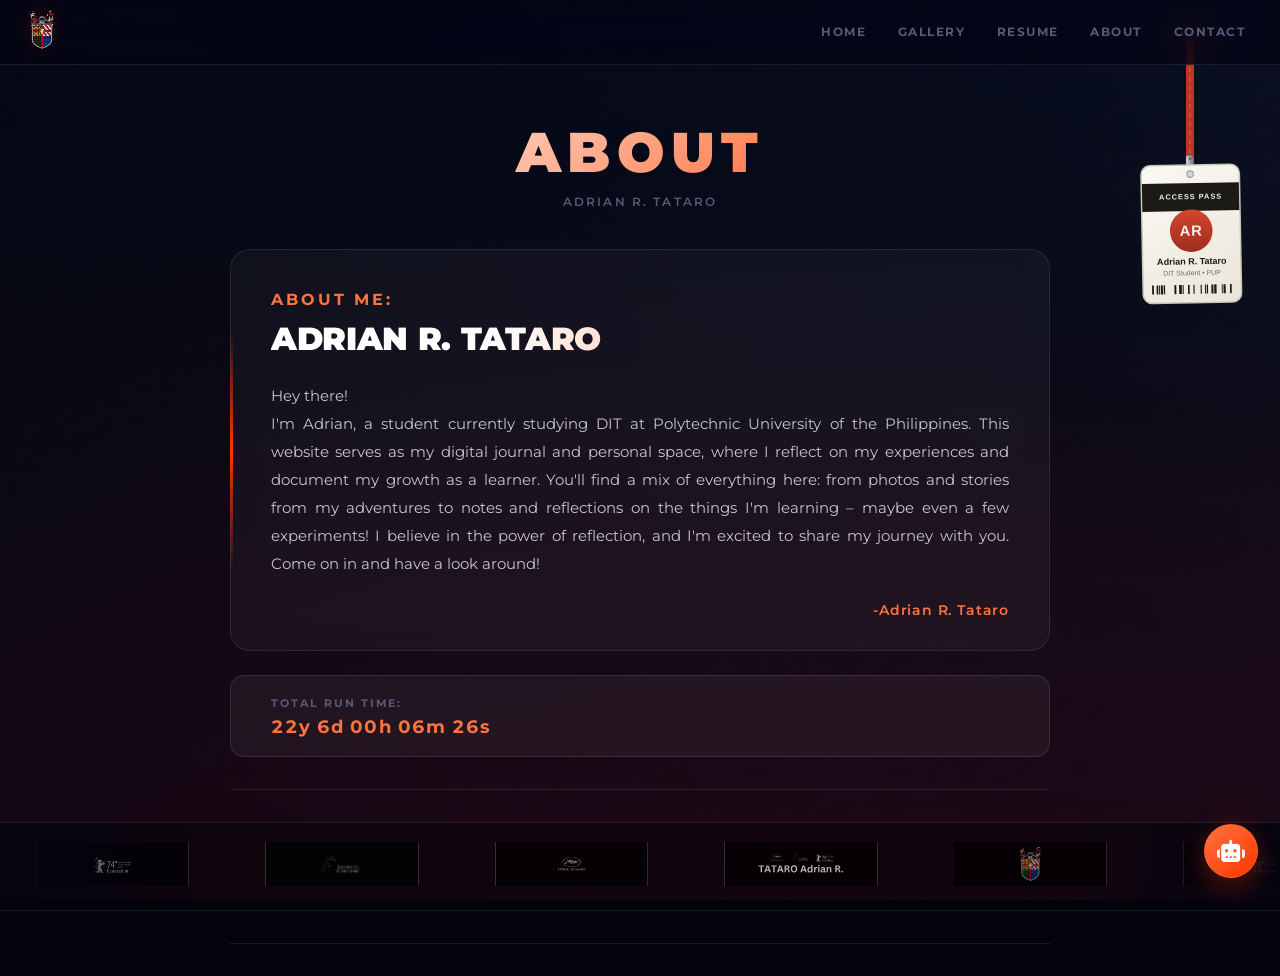
==== commit 3a532ac5: "Add files via upload" ====
--- a/about.html
+++ b/about.html
@@ -46,6 +46,16 @@
             </nav>
         </div>
 
+
+ <!-- LANYARD ID CARD - START -->
+    <div id="lanyard-float">
+        <canvas id="lanyard"></canvas>
+    </div>
+    <!-- LANYARD ID CARD - END -->
+
+
+
+
         <div class="content">
             <h1>ABOUT</h1>
             <p>ADRIAN R. TATARO</p>
@@ -124,6 +134,13 @@
     
         <hr>
     
+
+
+
+
+
+
+
         <div class="logos">
             <div class="logos-slide">
                 <img src="assets/13.svg" alt="Logo 1" />
@@ -142,6 +159,8 @@
         </div>
         <hr>
     </div>
+
+   
 
     <!-- AIDI Site Assistant - START -->
     <div id="ai-assistant">
@@ -173,6 +192,439 @@
         <i class="fa-solid fa-arrow-up" aria-hidden="true"></i>
     </button>
 
+    <style>
+      /* Full-viewport fixed overlay — transparent, never blocks clicks
+         unless the cursor is actually over the card (toggled by JS).
+         z-index 8: scrolls with page via JS opacity trick, sits below
+         navbar (9999) and mobile menu drawer (10). */
+      #lanyard-float {
+        position: fixed;
+        inset: 0;
+        width: 100vw;
+        height: 100vh;
+        pointer-events: none;
+        z-index: 8;
+        overflow: hidden;
+      }
+      /* Canvas fills the whole container */
+      #lanyard-float canvas#lanyard {
+        display: block;
+        width: 100%;
+        height: 100%;
+        touch-action: none;
+        cursor: default;
+        pointer-events: none; /* JS enables this only while card is hovered/dragged */
+      }
+      #lanyard-float canvas#lanyard.card-hover {
+        cursor: grab;
+        pointer-events: all;
+      }
+      #lanyard-float canvas#lanyard.dragging {
+        cursor: grabbing;
+        pointer-events: all;
+      }
+      /* Hide the lanyard when mobile menu is open */
+      body.menu-open #lanyard-float {
+        display: none;
+      }
+    </style>
+
+    <script>
+    (() => {
+      const canvas = document.getElementById('lanyard');
+      const ctx = canvas.getContext('2d');
+
+      const ID_PHOTO_SRC = 'assets/id.png';
+      const STRAP_SRC    = 'assets/lace.png';
+
+      const assets = { idPhoto: null, strap: null };
+
+      function preloadAsset(src, key) {
+        if (!src) return;
+        const img = new Image();
+        img.onload = () => { assets[key] = img; };
+        img.onerror = () => { console.warn(`[lanyard] Couldn't load "${src}" for "${key}"`); };
+        img.src = src;
+      }
+      preloadAsset(ID_PHOTO_SRC, 'idPhoto');
+      preloadAsset(STRAP_SRC, 'strap');
+
+      // Canvas sizing — full viewport
+      let VW, VH, DPR;
+
+      function resize() {
+        DPR = Math.min(window.devicePixelRatio || 1, 2);
+        VW = window.innerWidth;
+        VH = window.innerHeight;
+        canvas.width  = VW * DPR;
+        canvas.height = VH * DPR;
+        canvas.style.width  = VW + 'px';
+        canvas.style.height = VH + 'px';
+        ctx.setTransform(DPR, 0, 0, DPR, 0, 0);
+        if (VW && VH) updateAnchor(); // guard: only after VW/VH are set
+      }
+
+      // Physics constants
+      const SEGMENTS = 10;
+      const SEG_LEN  = 16;
+      const GRAVITY  = 1200;
+      const DAMPING  = 0.985;
+      const CONSTRAINT_ITERS = 8;
+      const CARD_W = 120;
+      const CARD_H = 168;
+      const scale  = 0.82;
+
+      // Anchor position — right side of navbar, adjusted for scroll.
+      // The strap appears to hang from the navbar's right edge.
+      const ANCHOR_RIGHT_OFFSET = 90; // px from right edge of viewport
+      const NAVBAR_H = 64;            // matches about.css nav height
+      const anchor = { x: 0, y: 0 };
+
+      function updateAnchor() {
+        anchor.x = VW - ANCHOR_RIGHT_OFFSET;
+        // When page is scrolled past navbar, move anchor off-screen top
+        // so the whole rig disappears naturally.
+        anchor.y = NAVBAR_H / 2 - window.scrollY;
+      }
+
+      window.addEventListener('scroll', updateAnchor, { passive: true });
+      window.addEventListener('resize', () => { resize(); resetRig(); });
+
+      let points = [];
+      function resetRig() {
+        updateAnchor();
+        points = [];
+        for (let i = 0; i <= SEGMENTS; i++) {
+          const y = anchor.y + i * SEG_LEN * scale;
+          points.push({ x: anchor.x, y, oldX: anchor.x, oldY: y, pinned: i === 0 });
+        }
+      }
+
+      const card = { angle: 0, angVel: 0, angAccel: 0, swayPhase: Math.random() * Math.PI * 2 };
+
+      let dragging = false, dragOffsetX = 0, dragOffsetY = 0;
+      let pointer = { x: 0, y: 0 }, lastPointer = { x: 0, y: 0 }, pointerVel = { x: 0, y: 0 };
+
+      function getCardCenter() {
+        const tip = points[points.length - 1];
+        const halfH = (CARD_H * scale) / 2;
+        return { x: tip.x + Math.sin(card.angle) * halfH, y: tip.y + Math.cos(card.angle) * halfH };
+      }
+      function hitTestCard(px, py) {
+        const c = getCardCenter();
+        const cos = Math.cos(-card.angle), sin = Math.sin(-card.angle);
+        const dx = px - c.x, dy = py - c.y;
+        const localX = dx * cos - dy * sin, localY = dx * sin + dy * cos;
+        const hw = (CARD_W * scale) / 2, hh = (CARD_H * scale) / 2;
+        return Math.abs(localX) <= hw && Math.abs(localY) <= hh;
+      }
+      function setPointer(clientX, clientY) {
+        // Canvas fills the full viewport so client coords == canvas coords
+        pointer.x = clientX;
+        pointer.y = clientY;
+      }
+      function onDown(clientX, clientY) {
+        setPointer(clientX, clientY);
+        if (hitTestCard(pointer.x, pointer.y)) {
+          dragging = true;
+          const tip = points[points.length - 1];
+          dragOffsetX = pointer.x - tip.x;
+          dragOffsetY = pointer.y - tip.y;
+          canvas.classList.add('dragging');
+          lastPointer.x = pointer.x; lastPointer.y = pointer.y;
+        }
+      }
+      function onMove(clientX, clientY) {
+        lastPointer.x = pointer.x; lastPointer.y = pointer.y;
+        setPointer(clientX, clientY);
+        pointerVel.x = pointer.x - lastPointer.x;
+        pointerVel.y = pointer.y - lastPointer.y;
+      }
+      function onUp() {
+        if (dragging) {
+          dragging = false;
+          canvas.classList.remove('dragging');
+          const tip = points[points.length - 1];
+          tip.oldX = tip.x - pointerVel.x * 0.9;
+          tip.oldY = tip.y - pointerVel.y * 0.9;
+        }
+      }
+
+      canvas.addEventListener('mousedown', (e) => onDown(e.clientX, e.clientY));
+      window.addEventListener('mousemove', (e) => onMove(e.clientX, e.clientY));
+      window.addEventListener('mouseup', onUp);
+      canvas.addEventListener('touchstart', (e) => {
+        const t = e.touches[0]; onDown(t.clientX, t.clientY);
+        if (dragging) e.preventDefault();
+      }, { passive: false });
+      window.addEventListener('touchmove', (e) => {
+        const t = e.touches[0]; onMove(t.clientX, t.clientY);
+        if (dragging) e.preventDefault();
+      }, { passive: false });
+      window.addEventListener('touchend', onUp);
+      // Smart pointer-events: only "catch" events when hovering the card
+      window.addEventListener('mousemove', (e) => {
+        if (dragging) return;
+        const over = hitTestCard(e.clientX, e.clientY);
+        canvas.classList.toggle('card-hover', over);
+      });
+
+      // Hide lanyard when mobile menu opens (script.js adds .is-open)
+      const mainMenu = document.querySelector('.mainMenu');
+      if (mainMenu) {
+        const menuObserver = new MutationObserver(() => {
+          document.body.classList.toggle('menu-open', mainMenu.classList.contains('is-open'));
+        });
+        menuObserver.observe(mainMenu, { attributes: true, attributeFilter: ['class'] });
+      }
+
+      // Physics
+      function stepRope(dt) {
+        for (let i = 0; i < points.length; i++) {
+          const p = points[i];
+          if (p.pinned) { p.x = anchor.x; p.y = anchor.y; continue; }
+          const vx = (p.x - p.oldX) * DAMPING;
+          const vy = (p.y - p.oldY) * DAMPING;
+          const nx = p.x + vx, ny = p.y + vy + GRAVITY * dt * dt;
+          p.oldX = p.x; p.oldY = p.y; p.x = nx; p.y = ny;
+        }
+        if (dragging) {
+          const tip = points[points.length - 1];
+          tip.oldX = tip.x; tip.oldY = tip.y;
+          tip.x = pointer.x - dragOffsetX; tip.y = pointer.y - dragOffsetY;
+        }
+        const restLen = SEG_LEN * scale;
+        for (let iter = 0; iter < CONSTRAINT_ITERS; iter++) {
+          for (let i = 0; i < points.length - 1; i++) {
+            const a = points[i], b = points[i + 1];
+            const dx = b.x - a.x, dy = b.y - a.y;
+            const dist = Math.sqrt(dx * dx + dy * dy) || 0.0001;
+            const diff = (dist - restLen) / dist;
+            const bIsTip = i + 1 === points.length - 1;
+            const bFree = !(bIsTip && dragging);
+            if (a.pinned && bFree) { b.x -= dx * diff; b.y -= dy * diff; }
+            else if (!a.pinned && bIsTip && dragging) { a.x += dx * diff; a.y += dy * diff; }
+            else if (!a.pinned && bFree) {
+              a.x += dx * diff * 0.5; a.y += dy * diff * 0.5;
+              b.x -= dx * diff * 0.5; b.y -= dy * diff * 0.5;
+            }
+          }
+          points[0].x = anchor.x; points[0].y = anchor.y;
+        }
+      }
+
+      function stepCard(dt) {
+        const tip = points[points.length - 1], prevTip = points[points.length - 2];
+        let targetAngle = Math.atan2(tip.x - prevTip.x, tip.y - prevTip.y);
+        if (!dragging) { card.swayPhase += dt * 0.6; targetAngle += Math.sin(card.swayPhase) * 0.02; }
+        else { targetAngle += pointerVel.x * 0.01; }
+        const k = 90, d = 10;
+        let diff = targetAngle - card.angle;
+        while (diff > Math.PI) diff -= Math.PI * 2;
+        while (diff < -Math.PI) diff += Math.PI * 2;
+        card.angAccel = k * diff - d * card.angVel;
+        card.angVel += card.angAccel * dt;
+        card.angle += card.angVel * dt;
+      }
+
+      function catmullRomPoint(p0, p1, p2, p3, t) {
+        const t2 = t * t, t3 = t2 * t;
+        const x = 0.5 * ((2 * p1.x) + (-p0.x + p2.x) * t + (2 * p0.x - 5 * p1.x + 4 * p2.x - p3.x) * t2 + (-p0.x + 3 * p1.x - 3 * p2.x + p3.x) * t3);
+        const y = 0.5 * ((2 * p1.y) + (-p0.y + p2.y) * t + (2 * p0.y - 5 * p1.y + 4 * p2.y - p3.y) * t2 + (-p0.y + 3 * p1.y - 3 * p2.y + p3.y) * t3);
+        return { x, y };
+      }
+      function smoothRopePath() {
+        const pts = points, out = [], STEPS = 6;
+        for (let i = 0; i < pts.length - 1; i++) {
+          const p0 = pts[Math.max(0, i - 1)], p1 = pts[i];
+          const p2 = pts[i + 1], p3 = pts[Math.min(pts.length - 1, i + 2)];
+          for (let s = 0; s < STEPS; s++) out.push(catmullRomPoint(p0, p1, p2, p3, s / STEPS));
+        }
+        out.push(pts[pts.length - 1]);
+        return out;
+      }
+
+      function drawBand() {
+        const path = smoothRopePath();
+        const bandWidth = 10 * scale;
+        ctx.save();
+        ctx.lineJoin = 'round'; ctx.lineCap = 'round';
+        ctx.beginPath();
+        ctx.moveTo(path[0].x, path[0].y + 2);
+        for (let i = 1; i < path.length; i++) ctx.lineTo(path[i].x, path[i].y + 2);
+        ctx.strokeStyle = 'rgba(0,0,0,0.35)'; ctx.lineWidth = bandWidth + 2; ctx.stroke();
+
+        if (assets.strap) {
+          ctx.save();
+          ctx.beginPath();
+          ctx.moveTo(path[0].x, path[0].y);
+          for (let i = 1; i < path.length; i++) ctx.lineTo(path[i].x, path[i].y);
+          ctx.lineWidth = bandWidth;
+          ctx.strokeStyle = 'rgba(0,0,0,0)';
+          ctx.stroke();
+          // Draw lace.png segment by segment along the rope
+          for (let i = 0; i < path.length - 1; i++) {
+            const a = path[i], b = path[i + 1];
+            const dx = b.x - a.x, dy = b.y - a.y;
+            const len = Math.sqrt(dx * dx + dy * dy);
+            const angle = Math.atan2(dy, dx);
+            ctx.save();
+            ctx.translate(a.x, a.y);
+            ctx.rotate(angle);
+            ctx.drawImage(assets.strap, -bandWidth / 2, 0, bandWidth, len);
+            ctx.restore();
+          }
+          ctx.restore();
+        }
+        if (!assets.strap) {
+        const grad = ctx.createLinearGradient(0, 0, VW, 0);
+        grad.addColorStop(0, '#e85a3f'); grad.addColorStop(0.5, '#d6442e'); grad.addColorStop(1, '#b8331f');
+        ctx.beginPath();
+        ctx.moveTo(path[0].x, path[0].y);
+        for (let i = 1; i < path.length; i++) ctx.lineTo(path[i].x, path[i].y);
+        ctx.strokeStyle = grad; ctx.lineWidth = bandWidth; ctx.stroke();
+        }
+        if (!assets.strap) {
+        ctx.beginPath();
+        ctx.moveTo(path[0].x, path[0].y);
+        for (let i = 1; i < path.length; i++) ctx.lineTo(path[i].x, path[i].y);
+        ctx.strokeStyle = 'rgba(255,255,255,0.18)'; ctx.lineWidth = 1.5; ctx.setLineDash([4, 5]); ctx.stroke(); ctx.setLineDash([]);
+        }
+        ctx.restore();
+      }
+
+      function drawClip(x, y, angle) {
+        ctx.save();
+        ctx.translate(x, y); ctx.rotate(angle);
+        const w = 10 * scale, h = 18 * scale;
+        const g = ctx.createLinearGradient(-w / 2, 0, w / 2, 0);
+        g.addColorStop(0, '#dfe2e6'); g.addColorStop(0.5, '#9a9fa7'); g.addColorStop(1, '#6b6f76');
+        ctx.beginPath(); ctx.roundRect(-w / 2, -h / 2, w, h, 3 * scale);
+        ctx.fillStyle = g; ctx.fill();
+        ctx.strokeStyle = 'rgba(0,0,0,0.25)'; ctx.lineWidth = 1; ctx.stroke();
+        ctx.beginPath(); ctx.arc(0, -h * 0.28, 2 * scale, 0, Math.PI * 2);
+        ctx.fillStyle = 'rgba(0,0,0,0.3)'; ctx.fill();
+        ctx.restore();
+      }
+
+      function drawImageCover(img, dx, dy, dw, dh) {
+        const imgRatio = img.width / img.height, boxRatio = dw / dh;
+        let sx, sy, sw, sh;
+        if (imgRatio > boxRatio) { sh = img.height; sw = sh * boxRatio; sx = (img.width - sw) / 2; sy = 0; }
+        else { sw = img.width; sh = sw / boxRatio; sx = 0; sy = (img.height - sh) / 2; }
+        ctx.drawImage(img, sx, sy, sw, sh, dx, dy, dw, dh);
+      }
+
+      function drawCard() {
+        const tip = points[points.length - 1];
+        const cw = CARD_W * scale, ch = CARD_H * scale;
+        const radius = 11 * scale;
+        ctx.save();
+        ctx.translate(tip.x, tip.y);
+        ctx.rotate(card.angle);
+        ctx.save();
+        ctx.shadowColor = 'rgba(0,0,0,0.5)'; ctx.shadowBlur = 18 * scale; ctx.shadowOffsetY = 8 * scale;
+        ctx.beginPath(); ctx.roundRect(-cw / 2, 0, cw, ch, radius);
+        ctx.fillStyle = 'rgba(0,0,0,0.001)'; ctx.fill();
+        ctx.restore();
+        ctx.save();
+        ctx.beginPath(); ctx.roundRect(-cw / 2, 0, cw, ch, radius); ctx.clip();
+
+        if (assets.idPhoto) {
+          drawImageCover(assets.idPhoto, -cw / 2, 0, cw, ch);
+          const sheen = ctx.createLinearGradient(-cw / 2, 0, cw / 2, ch * 0.5);
+          sheen.addColorStop(0, 'rgba(255,255,255,0.22)'); sheen.addColorStop(0.35, 'rgba(255,255,255,0.04)');
+          sheen.addColorStop(0.6, 'rgba(0,0,0,0)'); sheen.addColorStop(1, 'rgba(0,0,0,0.10)');
+          ctx.fillStyle = sheen; ctx.fillRect(-cw / 2, 0, cw, ch);
+          const vignette = ctx.createRadialGradient(0, ch * 0.45, ch * 0.15, 0, ch * 0.45, ch * 0.75);
+          vignette.addColorStop(0, 'rgba(0,0,0,0)'); vignette.addColorStop(1, 'rgba(0,0,0,0.16)');
+          ctx.fillStyle = vignette; ctx.fillRect(-cw / 2, 0, cw, ch);
+        } else {
+          const cardGrad = ctx.createLinearGradient(-cw / 2, 0, cw / 2, ch);
+          cardGrad.addColorStop(0, '#fbf9f4'); cardGrad.addColorStop(1, '#e9e5da');
+          ctx.fillStyle = cardGrad; ctx.fillRect(-cw / 2, 0, cw, ch);
+          ctx.fillStyle = '#1c1a17'; ctx.fillRect(-cw / 2, 22 * scale, cw, 34 * scale);
+          ctx.fillStyle = '#f4f1ea'; ctx.font = `700 ${9 * scale}px -apple-system, sans-serif`;
+          ctx.textAlign = 'center'; ctx.textBaseline = 'middle'; ctx.letterSpacing = `${1.2 * scale}px`;
+          ctx.fillText('ACCESS PASS', 0, 39 * scale);
+          const avatarY = 80 * scale, avatarR = 26 * scale;
+          ctx.beginPath(); ctx.arc(0, avatarY, avatarR, 0, Math.PI * 2);
+          const avGrad = ctx.createLinearGradient(0, avatarY - avatarR, 0, avatarY + avatarR);
+          avGrad.addColorStop(0, '#d6442e'); avGrad.addColorStop(1, '#9c2e1c');
+          ctx.fillStyle = avGrad; ctx.fill();
+          ctx.fillStyle = 'rgba(255,255,255,0.92)'; ctx.font = `700 ${18 * scale}px -apple-system, sans-serif`;
+          ctx.fillText('AR', 0, avatarY + 1);
+          ctx.fillStyle = '#1c1a17'; ctx.font = `600 ${11 * scale}px -apple-system, sans-serif`; ctx.letterSpacing = '0px';
+          ctx.fillText('Adrian R. Tataro', 0, 118 * scale);
+          ctx.fillStyle = '#6f6a60'; ctx.font = `500 ${8.5 * scale}px -apple-system, sans-serif`;
+          ctx.fillText('DIT Student • PUP', 0, 132 * scale);
+          const bx = -cw / 2 + 11 * scale, bw2 = cw - 22 * scale, by = ch - 22 * scale;
+          let cx2 = bx; ctx.fillStyle = '#1c1a17';
+          let seed = 7;
+          function rnd() { seed = (seed * 9301 + 49297) % 233280; return seed / 233280; }
+          while (cx2 < bx + bw2) {
+            const barW = 1 + rnd() * 2.4;
+            if (rnd() > 0.4) ctx.fillRect(cx2, by, barW * scale, 11 * scale);
+            cx2 += (barW + 1) * scale;
+          }
+        }
+        ctx.restore();
+
+        ctx.beginPath(); ctx.roundRect(-cw / 2, 0, cw, ch, radius);
+        ctx.strokeStyle = assets.idPhoto ? 'rgba(0,0,0,0.18)' : '#c9c4b6'; ctx.lineWidth = 1.5; ctx.stroke();
+        ctx.beginPath(); ctx.arc(0, 11 * scale, 4 * scale, 0, Math.PI * 2);
+        ctx.fillStyle = assets.idPhoto ? 'rgba(255,255,255,0.55)' : 'rgba(0,0,0,0.12)'; ctx.fill();
+        ctx.beginPath(); ctx.arc(0, 11 * scale, 4 * scale, 0, Math.PI * 2);
+        ctx.strokeStyle = 'rgba(0,0,0,0.35)'; ctx.lineWidth = 1; ctx.stroke();
+        ctx.restore();
+      }
+
+      // Anchor bracket rendered at top of panel
+      function drawAnchor() {
+        ctx.save();
+        ctx.beginPath();
+        ctx.roundRect(anchor.x - 18 * scale, anchor.y - 8 * scale, 36 * scale, 13 * scale, 3 * scale);
+        const ag = ctx.createLinearGradient(anchor.x - 18 * scale, 0, anchor.x + 18 * scale, 0);
+        ag.addColorStop(0, '#3a3a3a'); ag.addColorStop(0.5, '#5c5c5c'); ag.addColorStop(1, '#2a2a2a');
+        ctx.fillStyle = ag; ctx.fill();
+        ctx.restore();
+      }
+
+      resize();
+      resetRig();
+
+      let lastT = performance.now();
+      function loop(now) {
+        let dt = Math.min((now - lastT) / 1000, 1 / 30);
+        lastT = now;
+        const subDt = dt / 2;
+        stepRope(subDt); stepRope(subDt);
+        stepCard(dt);
+
+        // Clear with full transparency — no background drawn
+        ctx.clearRect(0, 0, VW, VH);
+
+        // If scrolled so anchor is off-screen, skip drawing entirely
+        if (anchor.y < -CARD_H * scale - SEGMENTS * SEG_LEN * scale) {
+          requestAnimationFrame(loop);
+          return;
+        }
+
+        drawAnchor();
+        drawBand();
+
+        const tip = points[points.length - 1];
+        const prevTip = points[points.length - 2];
+        const clipAngle = Math.atan2(tip.x - prevTip.x, tip.y - prevTip.y);
+        drawClip(tip.x, tip.y - 3 * scale, clipAngle);
+        drawCard();
+
+        requestAnimationFrame(loop);
+      }
+      requestAnimationFrame(loop);
+    })();
+    </script>
+
     <script src="https://js.puter.com/v2/"></script>
     <script src="./script.js"></script>
     <script src="./ai-assistant.js"></script>
